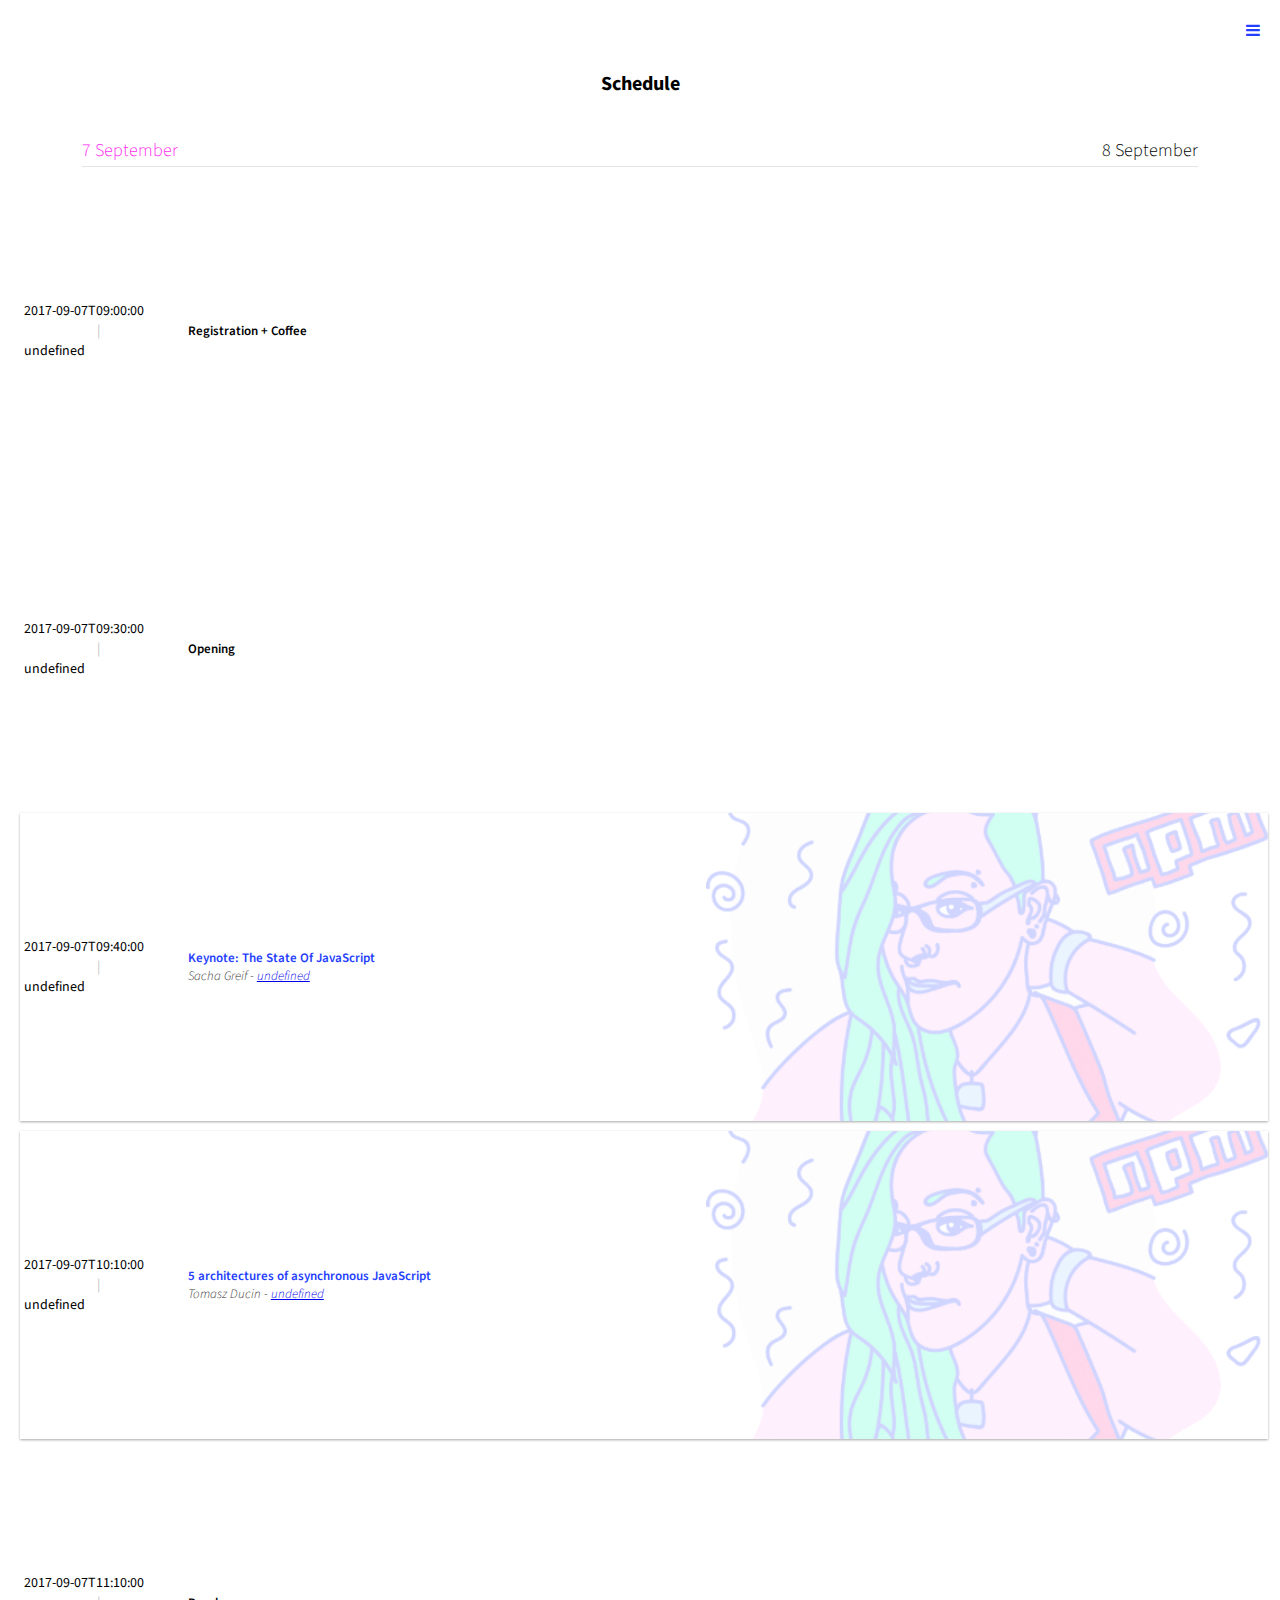
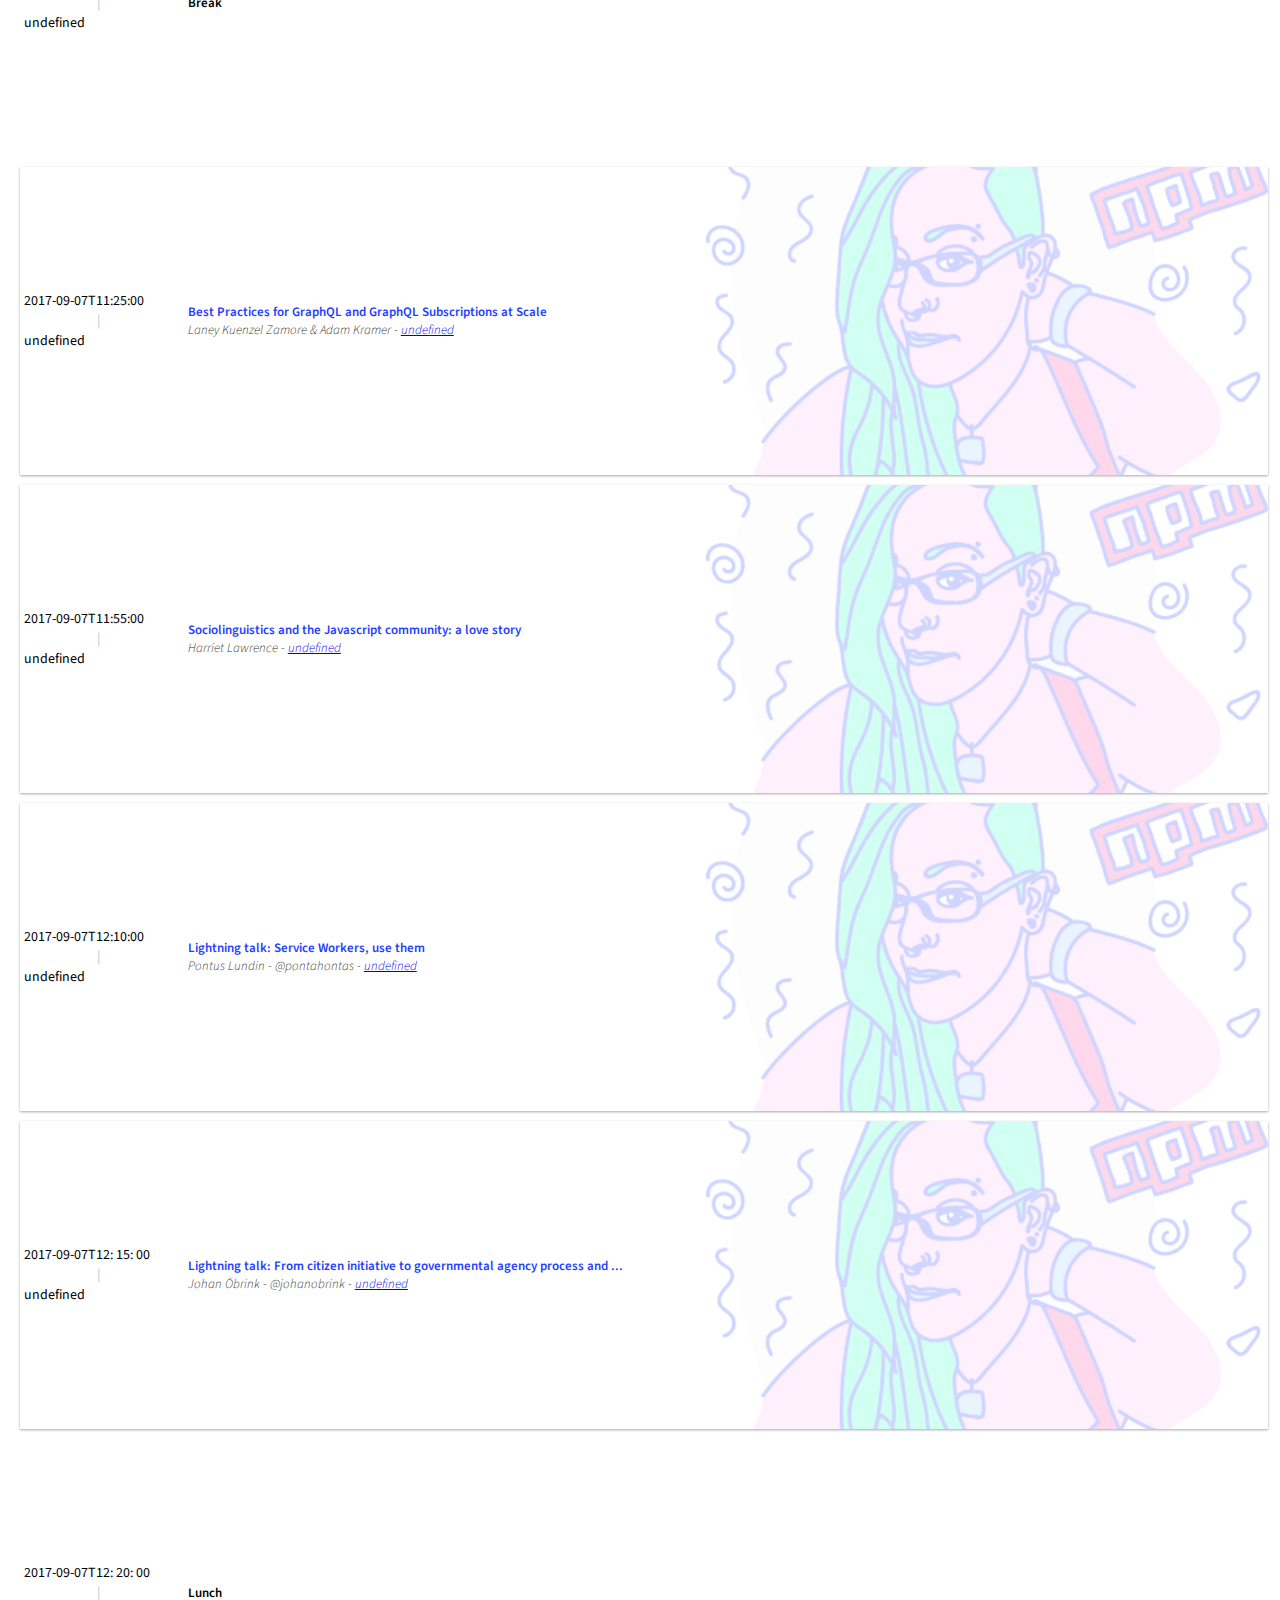
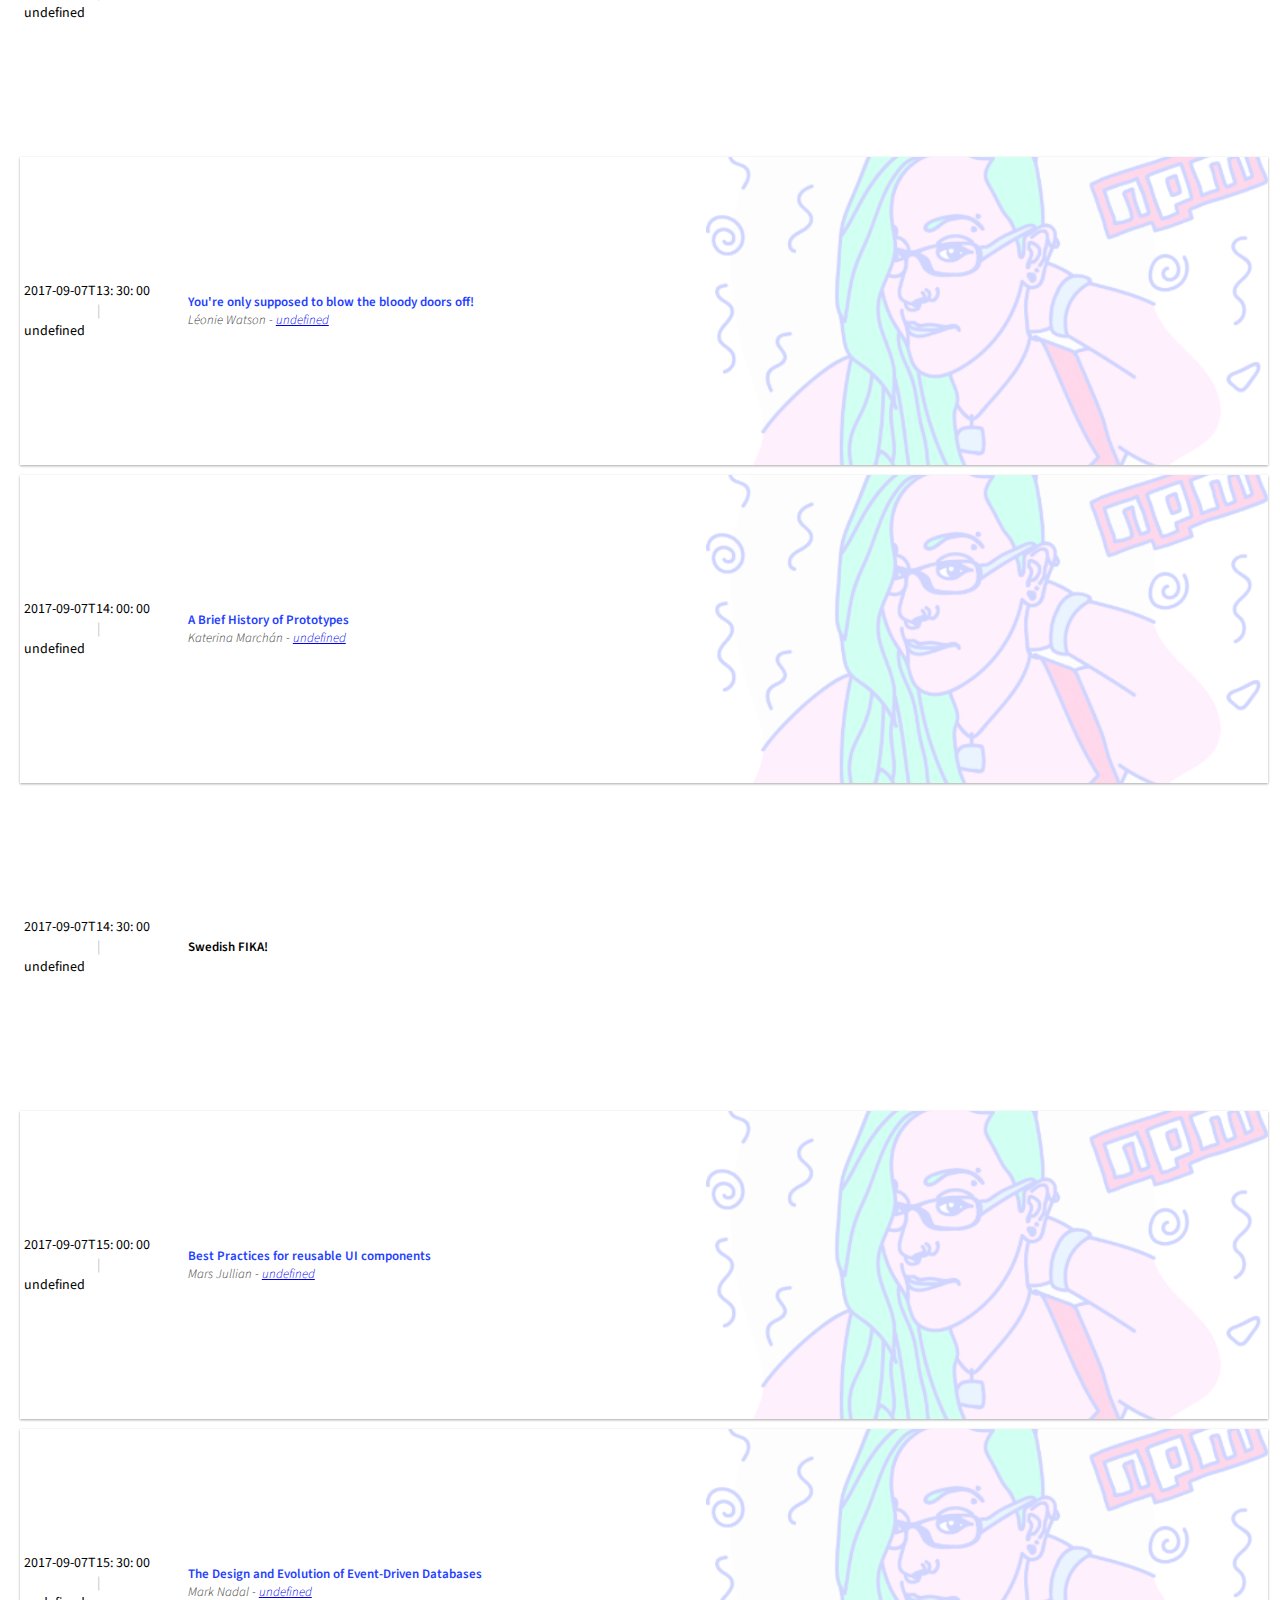
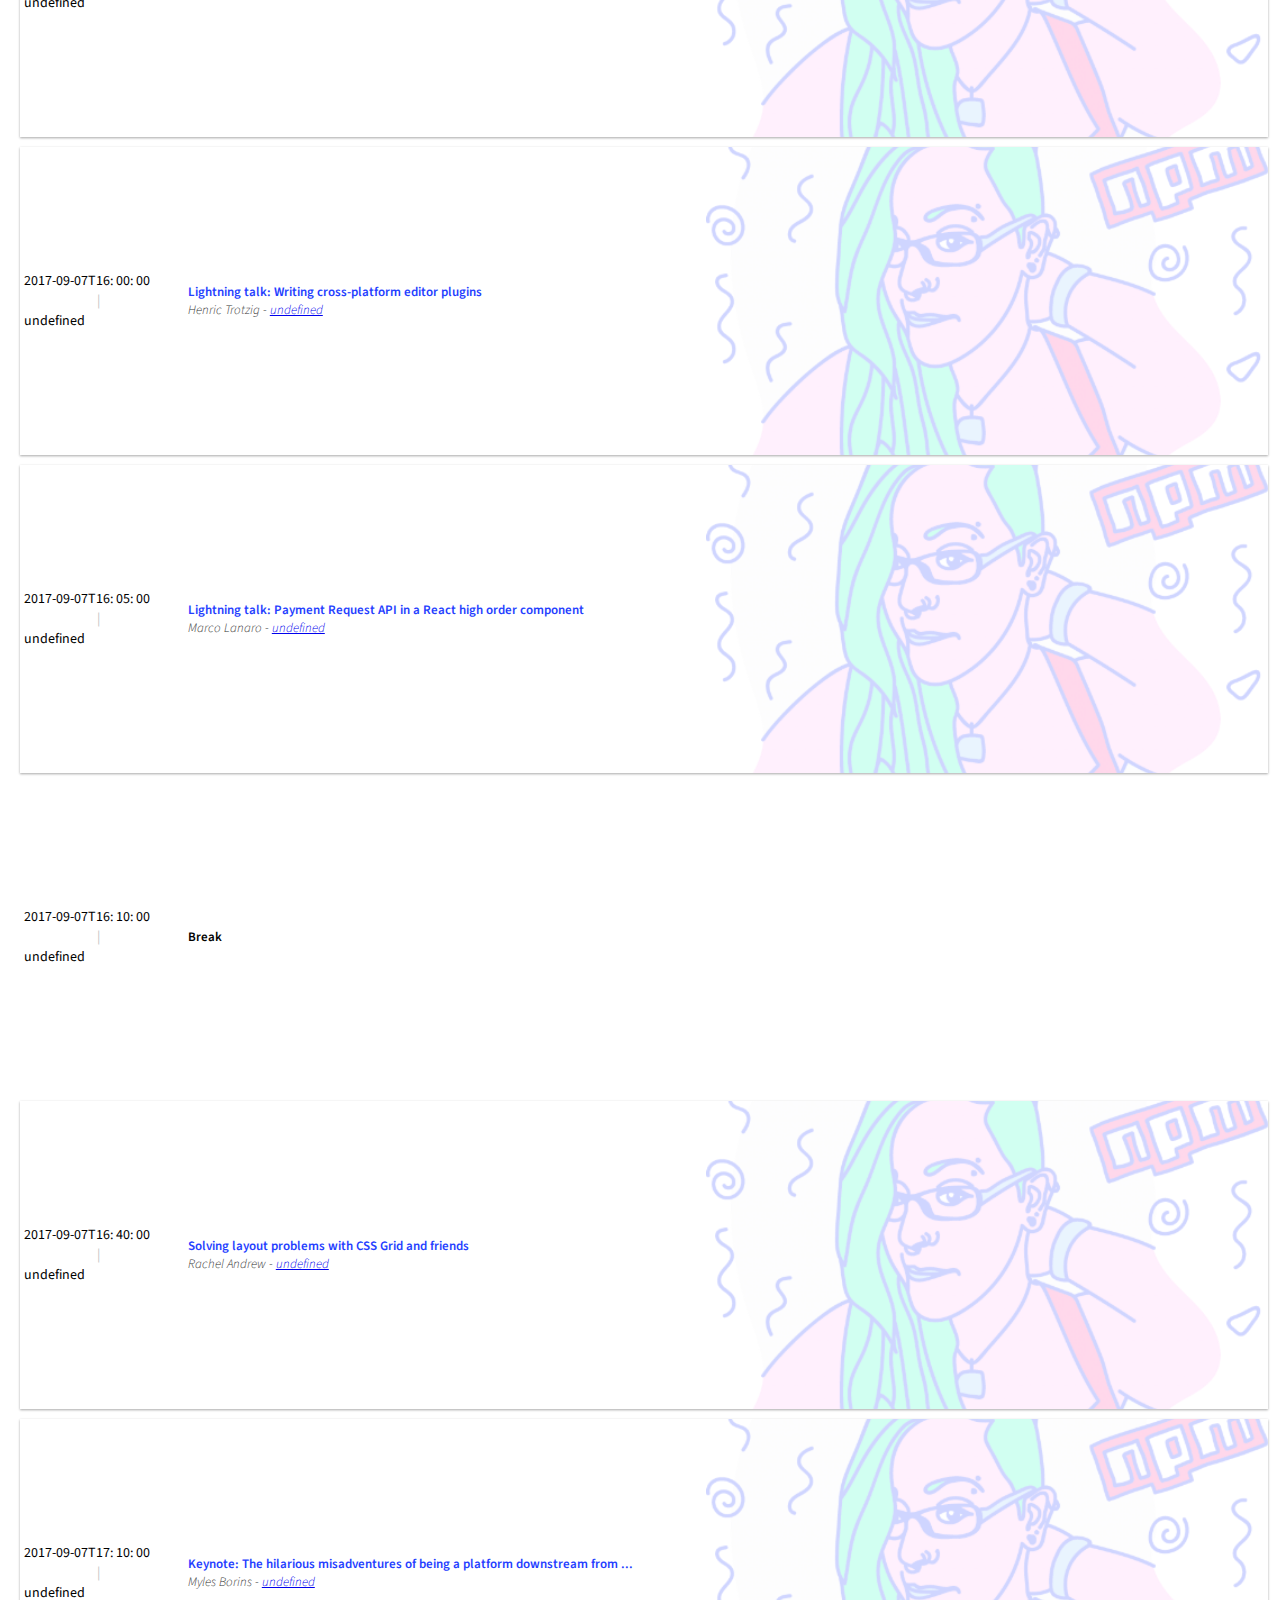
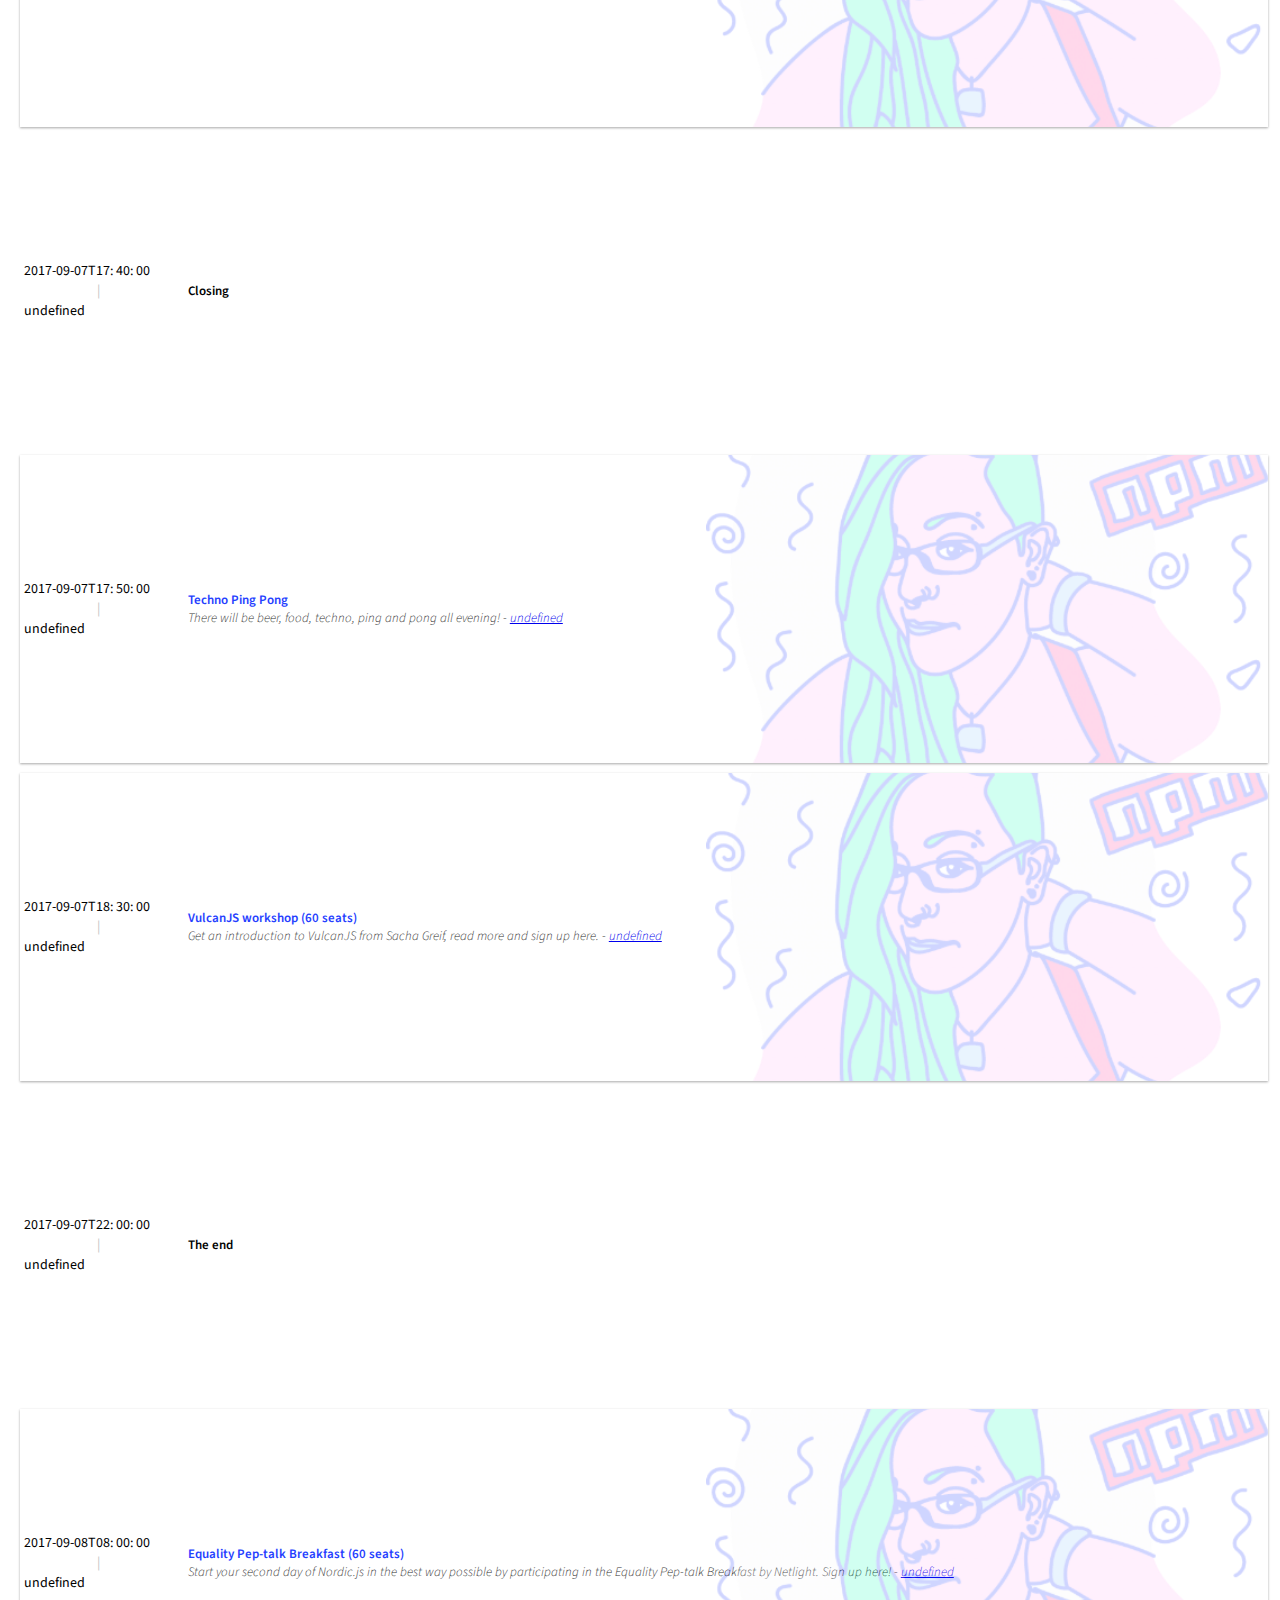
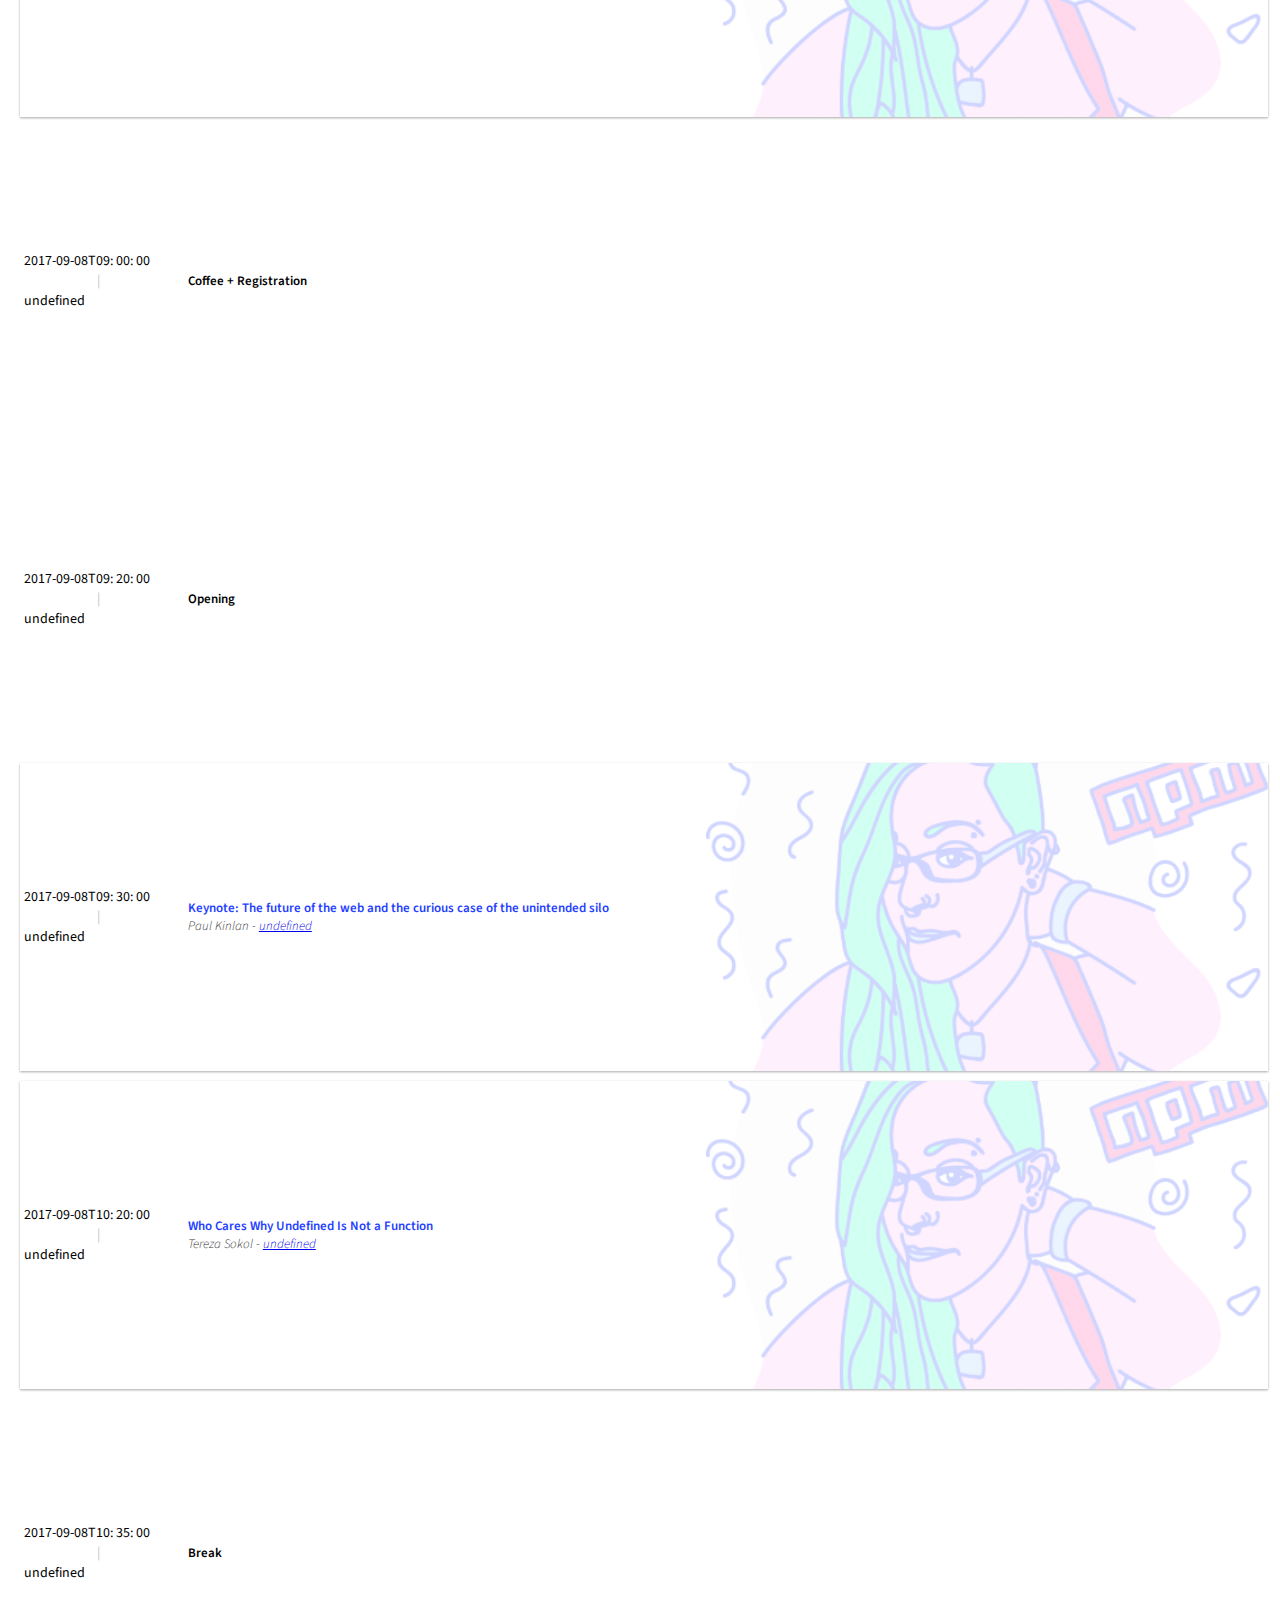
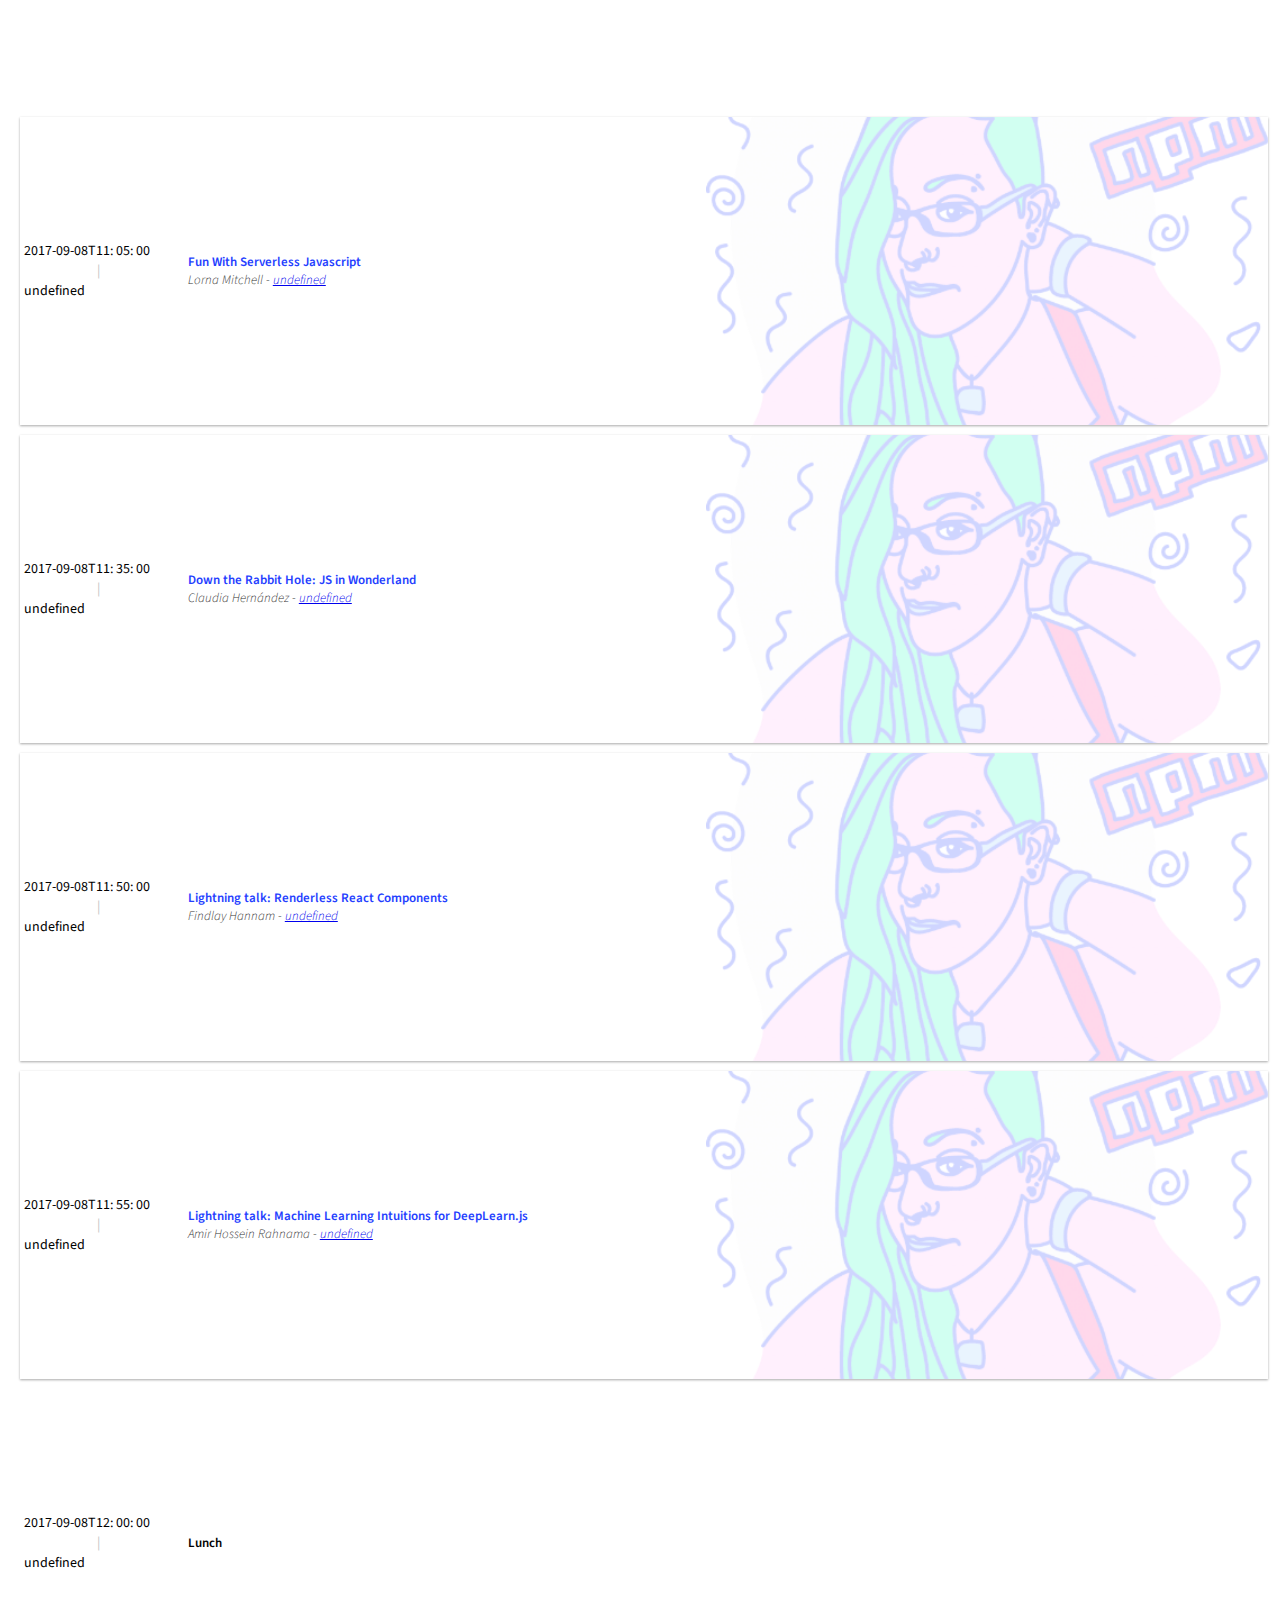
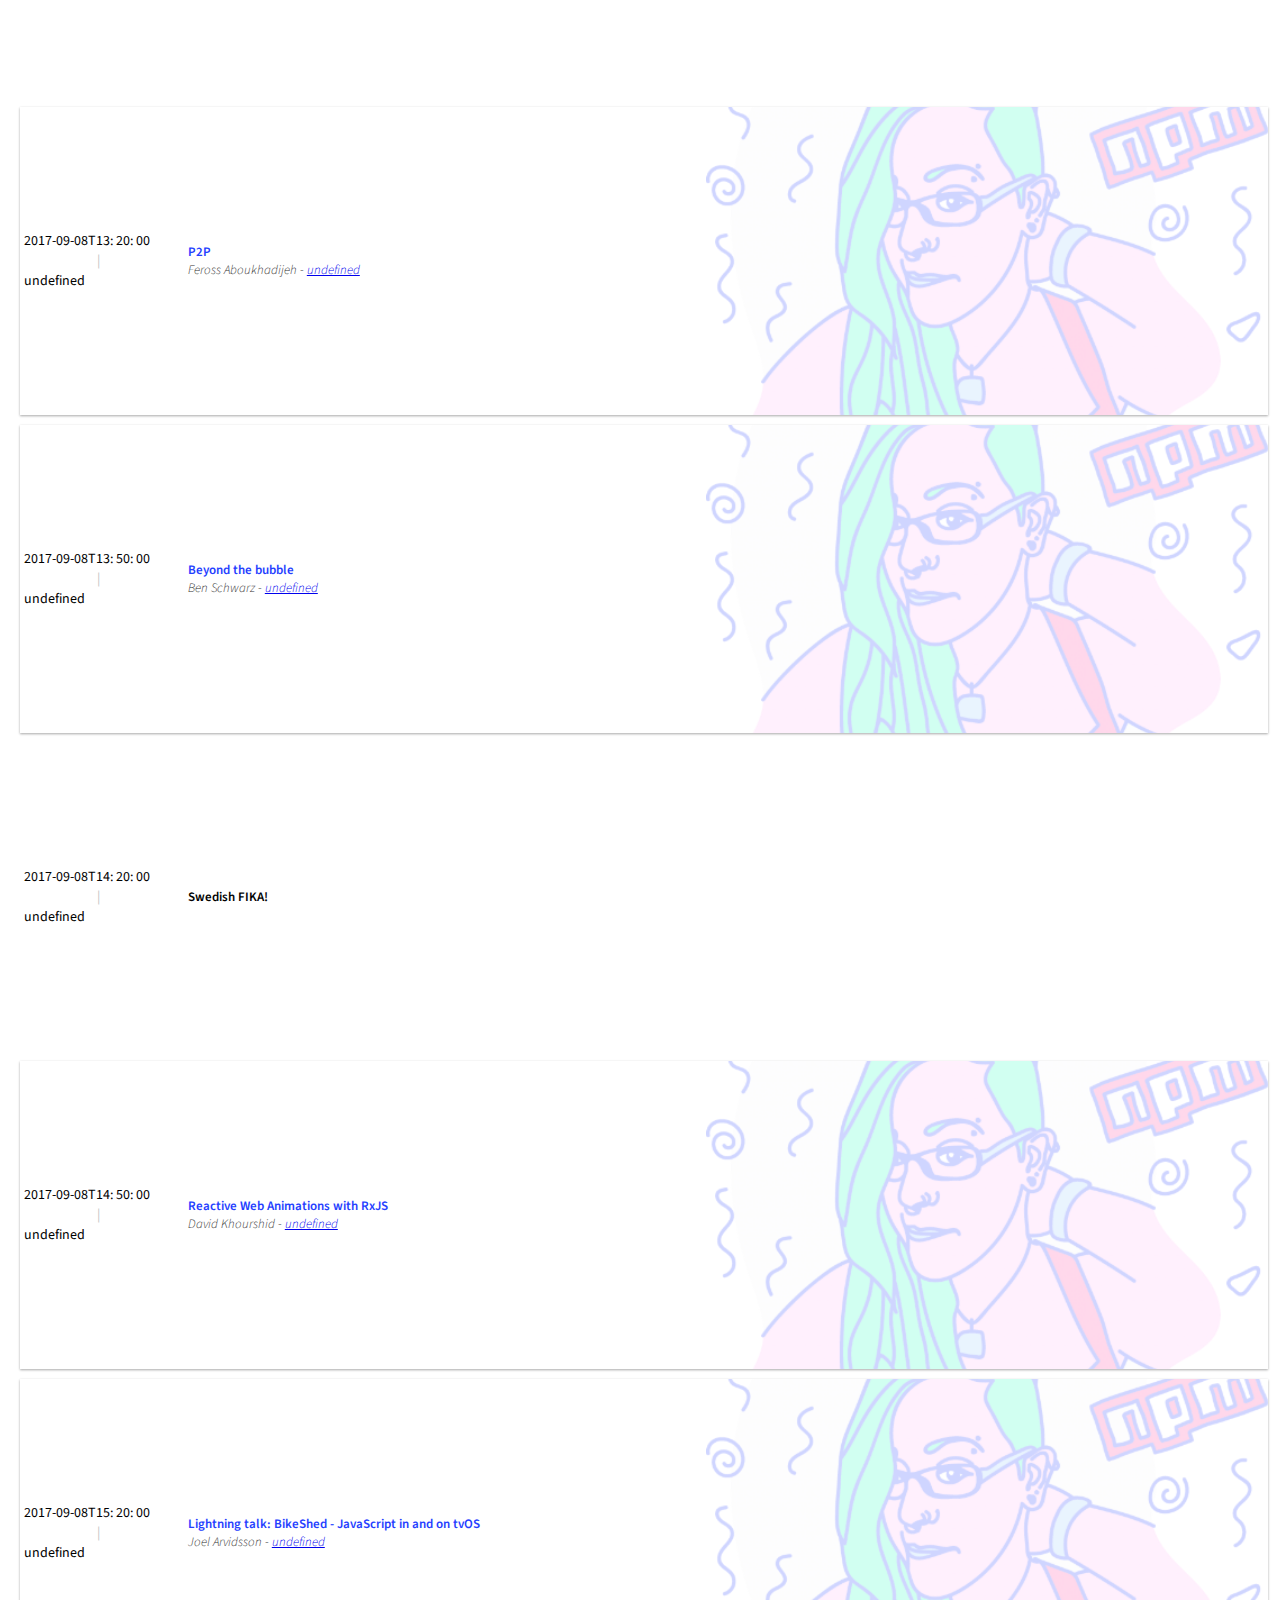
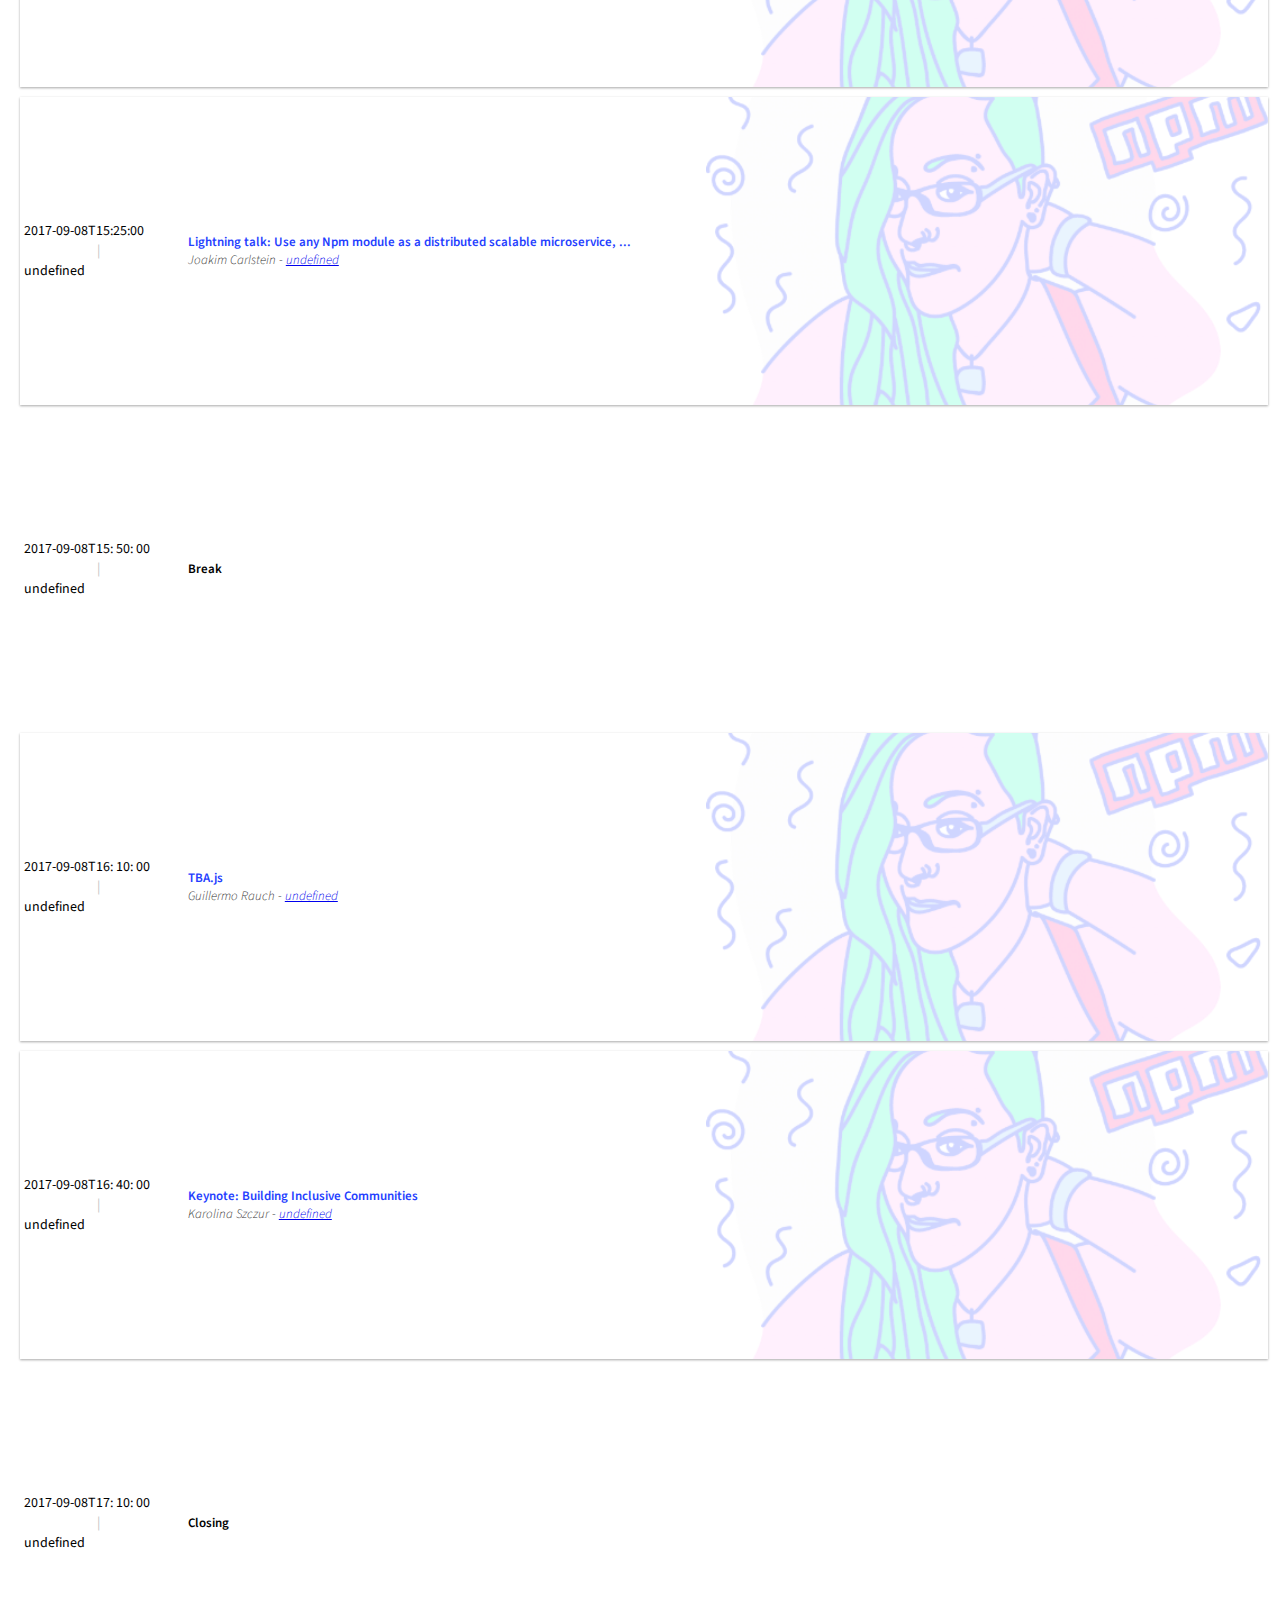
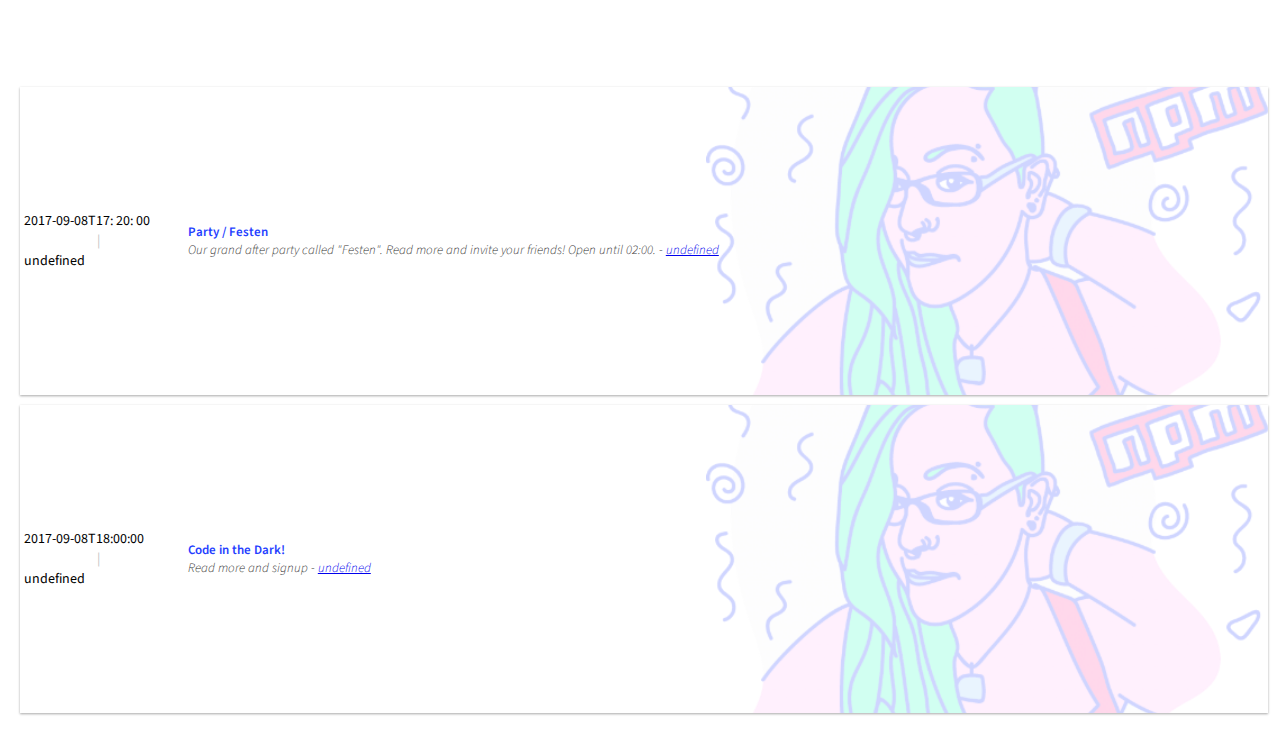
==== index.html @ bd980b98 "wip" ====
<!DOCTYPE html>
<html>
<head>
	<meta charset="UTF-8" />
	<meta name="viewport" content="width=device-width, initial-scale=1.0">
	<title>nooooooes</title>
	<link href="https://fonts.googleapis.com/css?family=Source+Sans+Pro" rel="stylesheet">
	<link rel="stylesheet" href="https://maxcdn.bootstrapcdn.com/font-awesome/4.7.0/css/font-awesome.min.css" />
	<link rel="stylesheet" href="style.css" />
	<!-- <script src="schedule.json"></script> -->
</head>
<body>
	<div class="trigram"><i class="fa fa-bars" aria-hidden="true"></i></div>
	<h1>Schedule</h1>
	<div class="days">
		<h2 class="days__day days__day--left days__day--pink">7 September</h2>
		<h2 class="days__day days__day--right">8 September</h2>
	</div>
	<div class="event-container">
	</div>

	<script src="script.js"></script>
</body>
</html>
---- style.css ----
body {
	margin: 0;
	padding: 20px;
	font-size: 16px;
	font-family: Source Sans Pro;
}

h1 {
	font-size: 20px;
	width: 200px;
	margin: auto;
	margin-top: 50px;
	margin-bottom: 40px;
	text-align: center;
}

.trigram {
	float: right;
	color: #243EFF;
}

.days {
	height: 28px;
	margin: 0 5% 10px 5%;
	border-bottom: 1px solid #E3E3E3;
}

.days__day {
	display: inline-block;
	font-size: 18px;
	font-weight: 300;
	margin: 0;
}

.days__day--left {
	float: left;
}

.days__day--right {
	float: right;
}

.days__day--pink {
	color: #FF2DF1;
}

.event {
	width: 100%;
	margin-bottom: 10px;
	padding: 4px;
	position: relative;
	font-size: 13px;
	box-shadow: 0 1px 3px rgba(0,0,0,0.12), 0 1px 2px rgba(0,0,0,0.24);
}

.event:before {
	background-image: url(assets/images/portrait.png);
	background-size: 45%;
	background-repeat: no-repeat;
	background-position: right;
	content: '';
	display: block;
	position: absolute;
	left: 0;
	top: 0;
	width: 100%;
	height: 100%;
	z-index: 1;
	opacity: 0.2;
}

.event-misc {
	width: 100%;
	margin-bottom: 10px;
	padding: 4px;
	position: relative;
	font-size: 13px;
}

.event--s {height: 56px;}
.event--m {height: 84px;}
.event--l {height: 112px;}
.event--xl {height: 300px;}

.event__time {
	width: 12%;
	float: left;
	font-size: 14px;
	position: relative;
	top: 50%;
	transform: translateY(-50%);
}

.event__start {
	height: 10%;
}

.event__end {
	height: 10%;
}

.event__line {
	height: 80%;
	color: #C3C2C2;
	text-align: center;
}

.event__text {
	width: 88%;
	float: left;
	box-sizing: border-box;
	padding-left: 15px;
	position: relative;
	top: 50%;
	transform: translateY(-50%);
}

.event__header {
	font-size: 13px;
	font-weight: 600;
	margin: 0;
}

.event__header--blue {
	color: #243EFF;
}

.event__speaker {
	font-style: italic;
	font-weight: 300;
	margin: 0;
	color: #333;
}
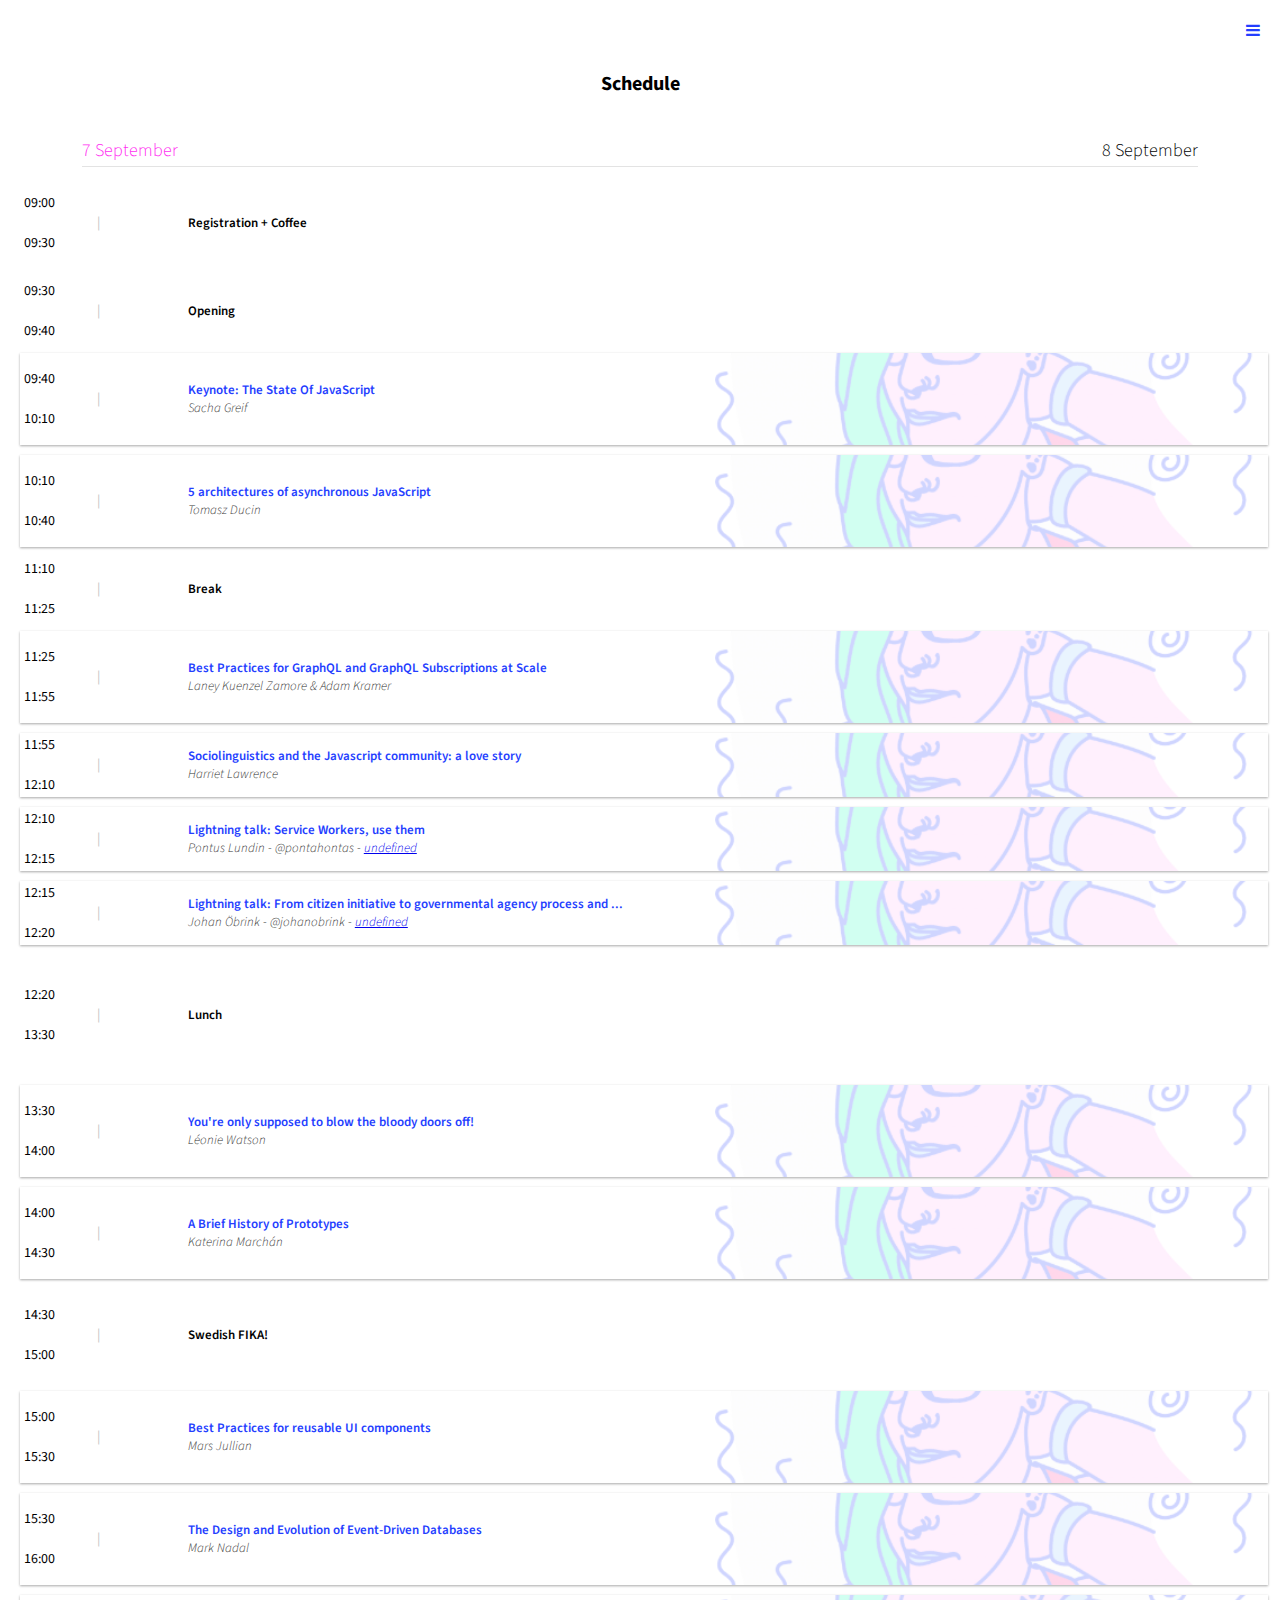
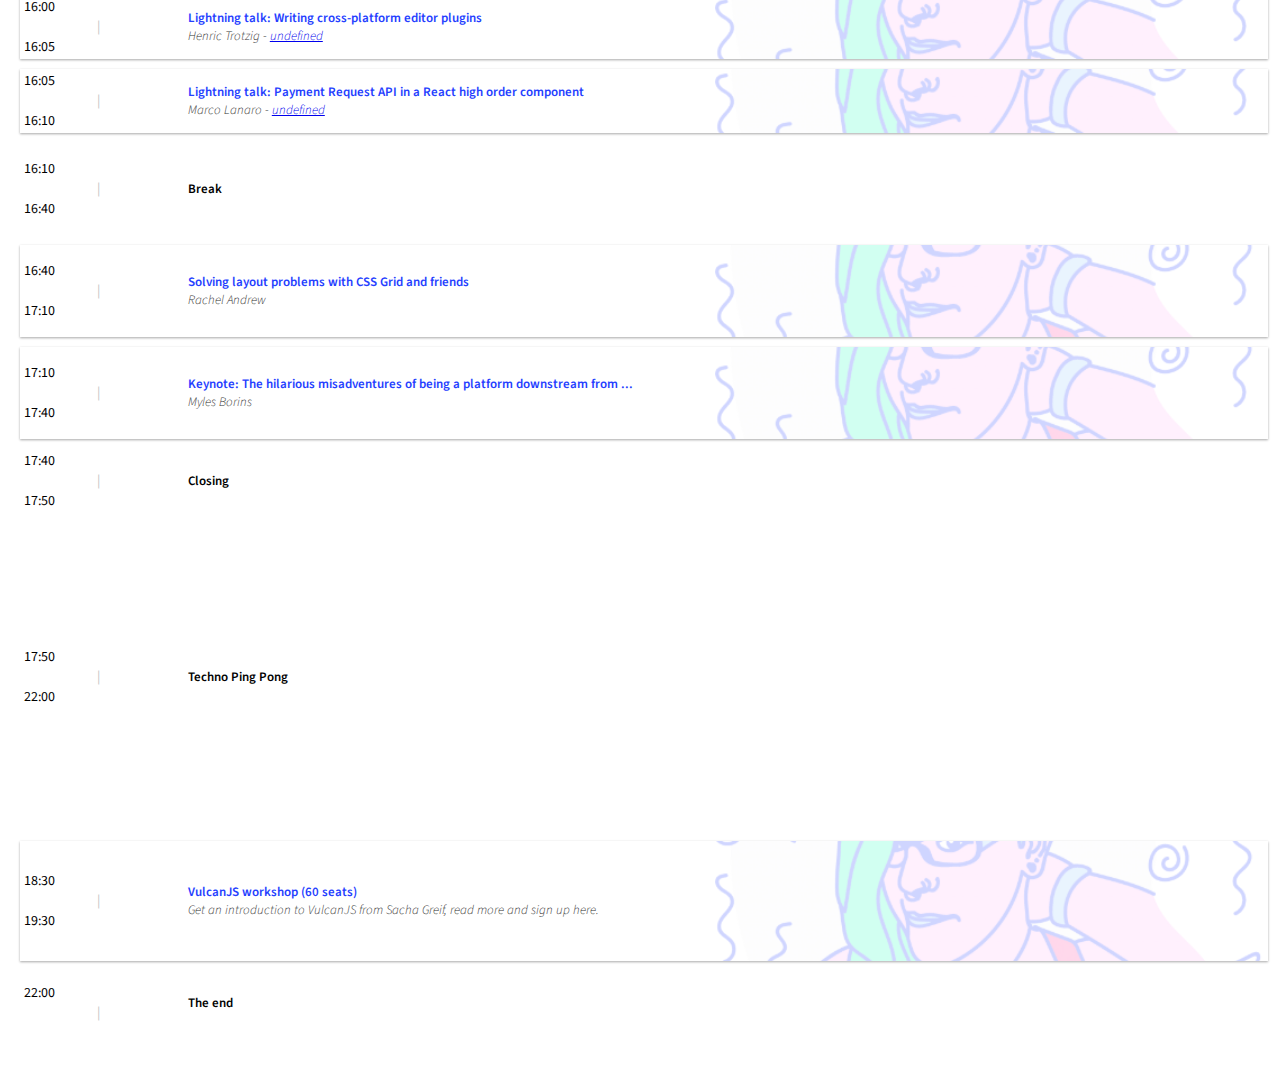
==== commit 1bf0fcae: "json filter days" ====
--- a/index.html
+++ b/index.html
@@ -7,7 +7,6 @@
 	<link href="https://fonts.googleapis.com/css?family=Source+Sans+Pro" rel="stylesheet">
 	<link rel="stylesheet" href="https://maxcdn.bootstrapcdn.com/font-awesome/4.7.0/css/font-awesome.min.css" />
 	<link rel="stylesheet" href="style.css" />
-	<!-- <script src="schedule.json"></script> -->
 </head>
 <body>
 	<div class="trigram"><i class="fa fa-bars" aria-hidden="true"></i></div>
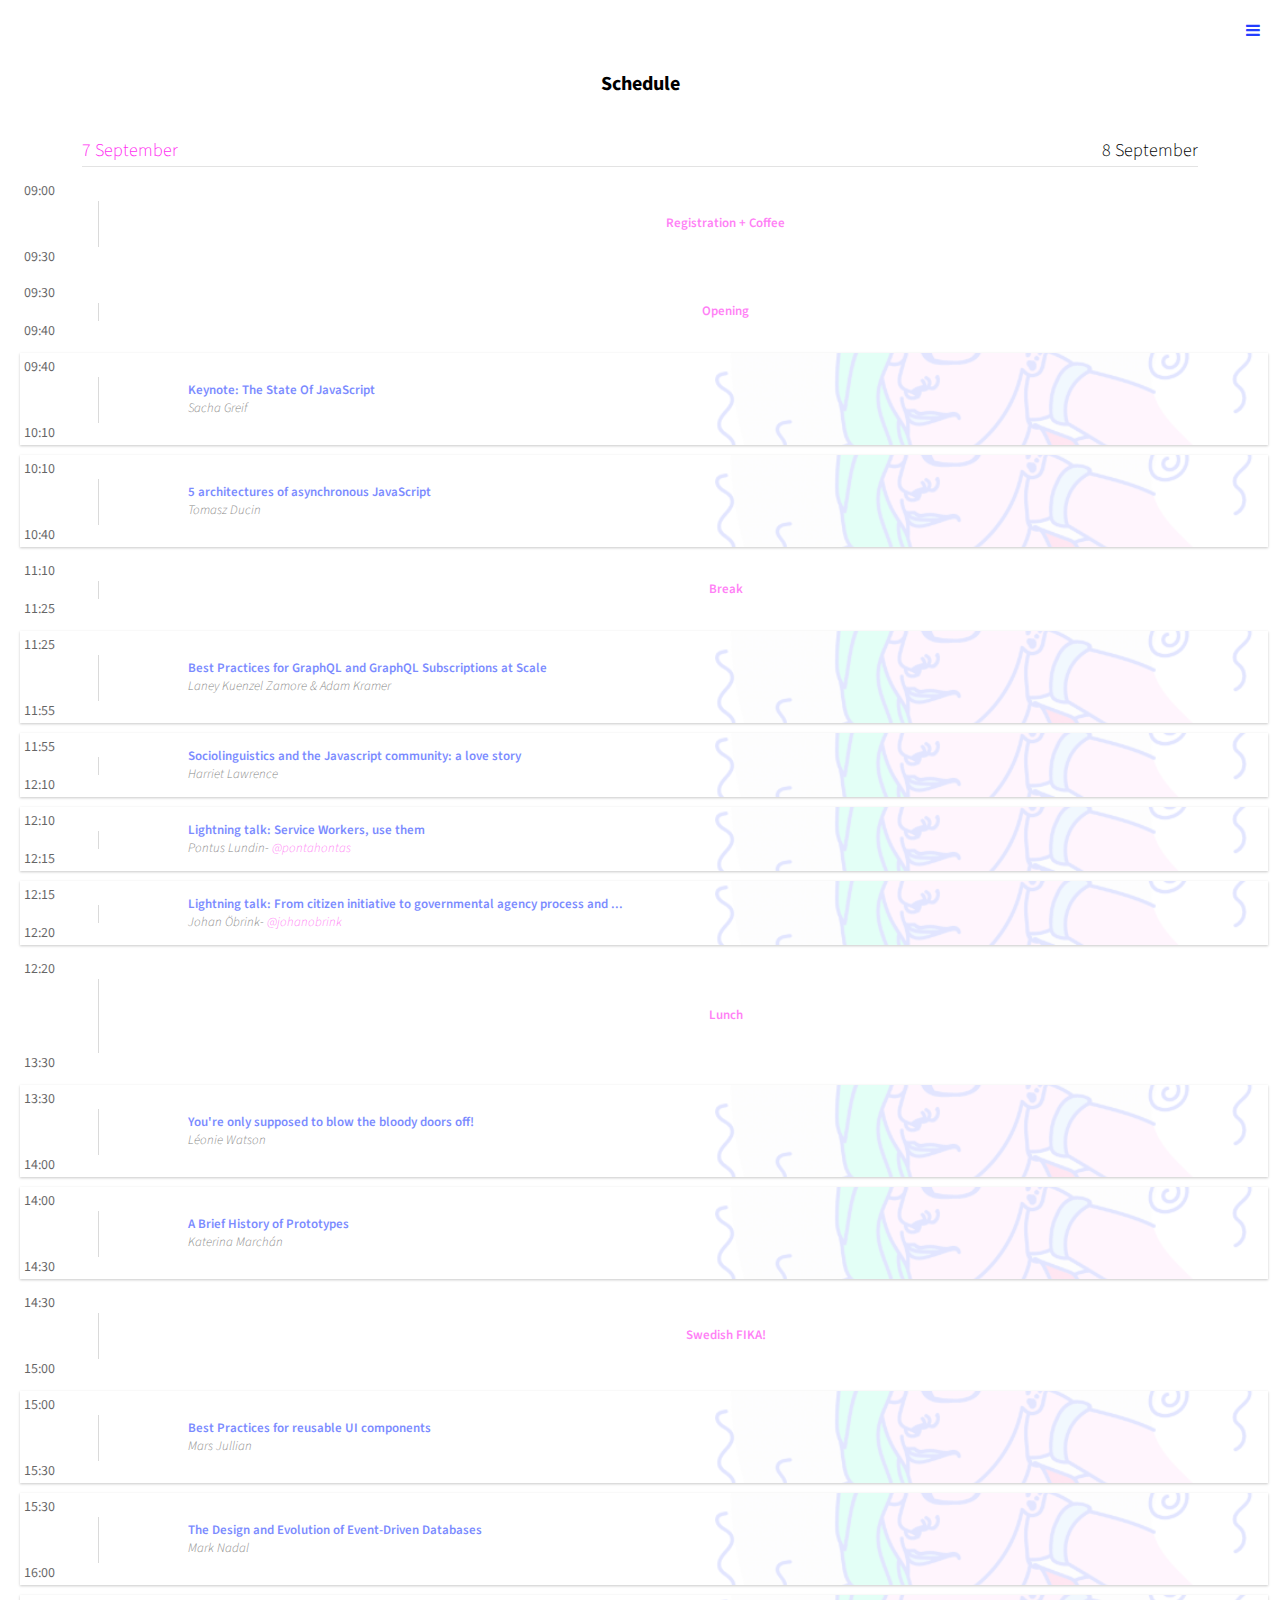
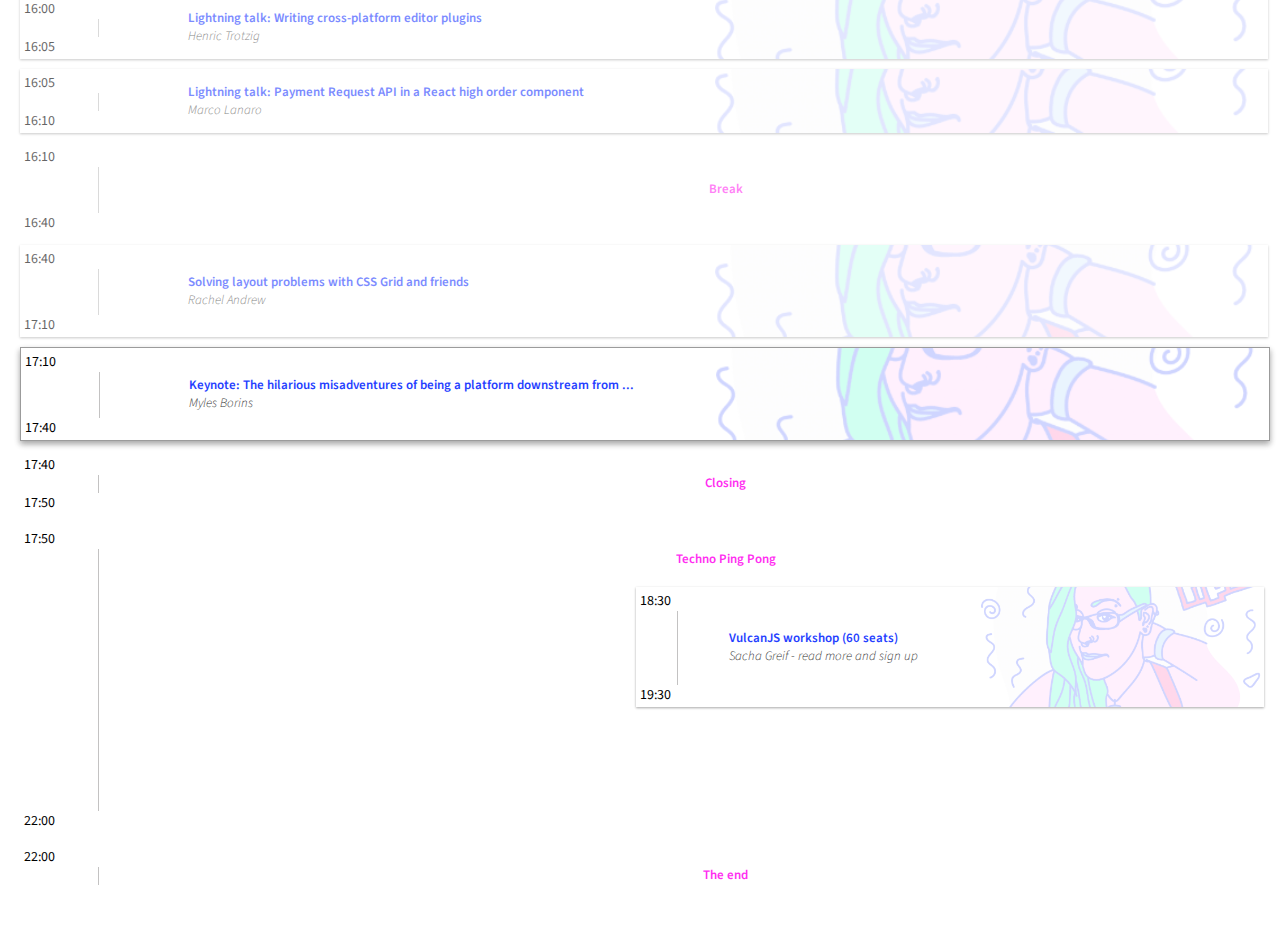
==== commit d332ec53: "final touches" ====
--- a/index.html
+++ b/index.html
@@ -12,8 +12,8 @@
 	<div class="trigram"><i class="fa fa-bars" aria-hidden="true"></i></div>
 	<h1>Schedule</h1>
 	<div class="days">
-		<h2 class="days__day days__day--left days__day--pink">7 September</h2>
-		<h2 class="days__day days__day--right">8 September</h2>
+		<h2 id="day1" class="days__day days__day--left">7 September</h2>
+		<h2 id="day2" class="days__day days__day--right">8 September</h2>
 	</div>
 	<div class="event-container">
 	</div>
--- a/style.css
+++ b/style.css
@@ -12,6 +12,11 @@
 	margin-top: 50px;
 	margin-bottom: 40px;
 	text-align: center;
+}
+
+a {
+	color: #FF2DF1;
+	text-decoration: none;
 }
 
 .trigram {
@@ -30,6 +35,11 @@
 	font-size: 18px;
 	font-weight: 300;
 	margin: 0;
+	cursor: pointer;
+}
+
+.days__day:hover {
+	color: #666;
 }
 
 .days__day--left {
@@ -65,7 +75,6 @@
 	top: 0;
 	width: 100%;
 	height: 100%;
-	z-index: 1;
 	opacity: 0.2;
 }
 
@@ -77,13 +86,32 @@
 	font-size: 13px;
 }
 
+.event--past {
+	opacity: 0.6;
+}
+
+.event--current {
+	box-shadow: 0 3px 6px rgba(0,0,0,0.16), 0 3px 6px rgba(0,0,0,0.23);
+	border: 1px solid #9B9B9B;
+}
+
+.event--overlap {
+	display: inline-block;
+	float: right;
+	width: 50%;
+	margin: 40px 0;
+}
+
 .event--s {height: 56px;}
 .event--m {height: 84px;}
 .event--l {height: 112px;}
 .event--xl {height: 300px;}
 
 .event__time {
+	display: flex;
+	flex-direction: column;
 	width: 12%;
+	height: 100%;
 	float: left;
 	font-size: 14px;
 	position: relative;
@@ -92,17 +120,19 @@
 }
 
 .event__start {
-	height: 10%;
+	height: 10px;
 }
 
 .event__end {
-	height: 10%;
+	height: 18px;
 }
 
 .event__line {
-	height: 80%;
-	color: #C3C2C2;
-	text-align: center;
+	flex: 1;
+	align-self: center;
+	width: 1px;
+	background-color: #C3C2C2;
+	margin-top: 10px;
 }
 
 .event__text {
@@ -115,6 +145,11 @@
 	transform: translateY(-50%);
 }
 
+.event__text--pink {
+	color: #FF2DF1;
+	text-align: center;
+}
+
 .event__header {
 	font-size: 13px;
 	font-weight: 600;
@@ -125,6 +160,10 @@
 	color: #243EFF;
 }
 
+.event__text--top {
+	top: 10%;
+}
+
 .event__speaker {
 	font-style: italic;
 	font-weight: 300;
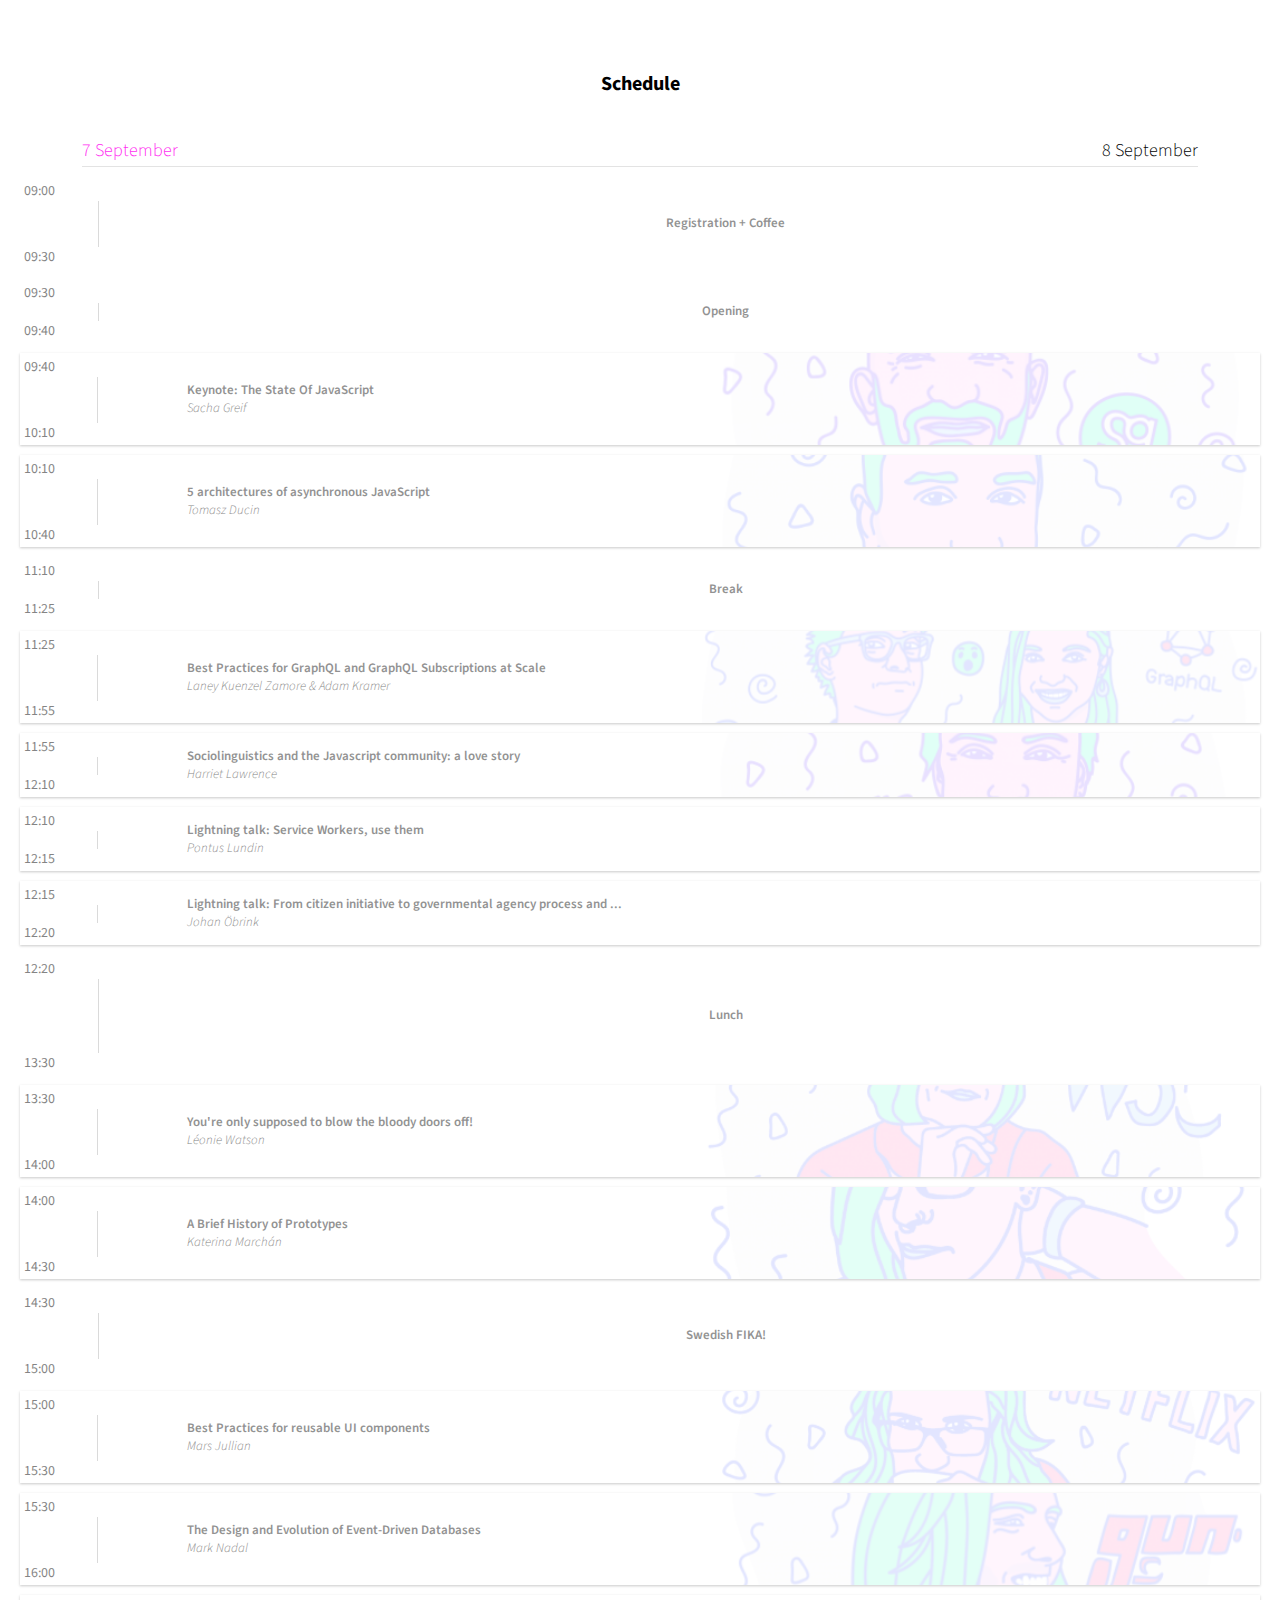
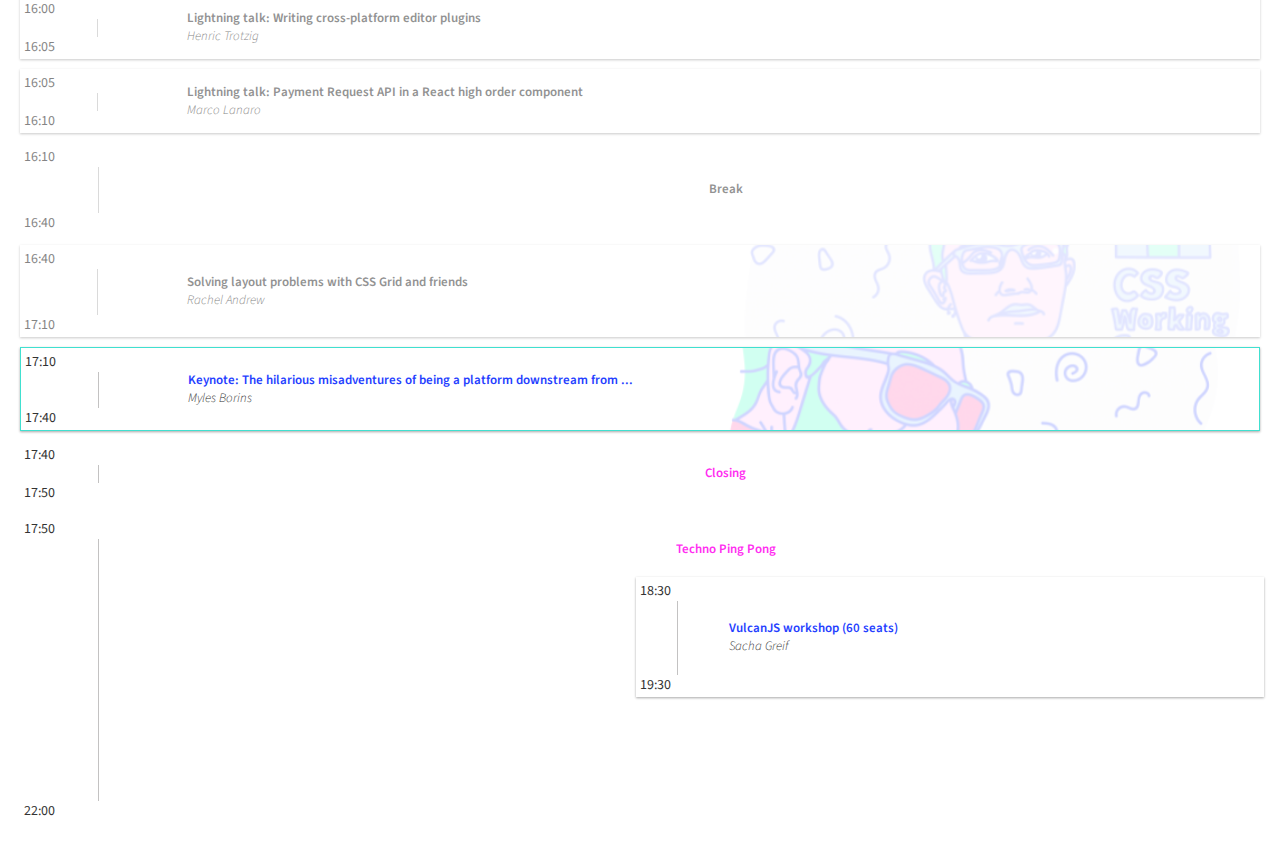
==== commit dd94e7a1: "Fredag!" ====
--- a/index.html
+++ b/index.html
@@ -9,7 +9,6 @@
 	<link rel="stylesheet" href="style.css" />
 </head>
 <body>
-	<div class="trigram"><i class="fa fa-bars" aria-hidden="true"></i></div>
 	<h1>Schedule</h1>
 	<div class="days">
 		<h2 id="day1" class="days__day days__day--left">7 September</h2>
--- a/style.css
+++ b/style.css
@@ -14,11 +14,6 @@
 	text-align: center;
 }
 
-a {
-	color: #FF2DF1;
-	text-decoration: none;
-}
-
 .trigram {
 	float: right;
 	color: #243EFF;
@@ -39,7 +34,7 @@
 }
 
 .days__day:hover {
-	color: #666;
+	color: #FF2DF1;
 }
 
 .days__day--left {
@@ -55,7 +50,6 @@
 }
 
 .event {
-	width: 100%;
 	margin-bottom: 10px;
 	padding: 4px;
 	position: relative;
@@ -63,21 +57,6 @@
 	box-shadow: 0 1px 3px rgba(0,0,0,0.12), 0 1px 2px rgba(0,0,0,0.24);
 }
 
-.event:before {
-	background-image: url(assets/images/portrait.png);
-	background-size: 45%;
-	background-repeat: no-repeat;
-	background-position: right;
-	content: '';
-	display: block;
-	position: absolute;
-	left: 0;
-	top: 0;
-	width: 100%;
-	height: 100%;
-	opacity: 0.2;
-}
-
 .event-misc {
 	width: 100%;
 	margin-bottom: 10px;
@@ -91,8 +70,10 @@
 }
 
 .event--current {
-	box-shadow: 0 3px 6px rgba(0,0,0,0.16), 0 3px 6px rgba(0,0,0,0.23);
-	border: 1px solid #9B9B9B;
+	/*box-shadow: 0 3px 6px rgba(0,0,0,0.16), 0 3px 6px rgba(0,0,0,0.23);*/
+	/*border: 1px solid #9B9B9B;*/
+	border: 1px solid turquoise;
+	box-sizing: border-box;
 }
 
 .event--overlap {
@@ -117,6 +98,7 @@
 	position: relative;
 	top: 50%;
 	transform: translateY(-50%);
+	color: #333;
 }
 
 .event__start {
@@ -150,6 +132,20 @@
 	text-align: center;
 }
 
+.event__link {
+	color: #FF2DF1;
+	text-decoration: none;
+}
+
+.event__link--grey {
+	color: #4A4A4A;
+}
+
+.event__link--grey:hover {
+	color: #000;
+	text-decoration: underline;
+}
+
 .event__header {
 	font-size: 13px;
 	font-weight: 600;
@@ -158,6 +154,10 @@
 
 .event__header--blue {
 	color: #243EFF;
+}
+
+.event__header--grey {
+	color: #4A4A4A;
 }
 
 .event__text--top {
@@ -169,4 +169,289 @@
 	font-weight: 300;
 	margin: 0;
 	color: #333;
+}
+
+.event--greif:before {
+	background-image: url(assets/images/greif.png);
+	background-size: 45%;
+	background-repeat: no-repeat;
+	background-position: right;
+	content: '';
+	display: block;
+	position: absolute;
+	left: 0;
+	top: 0;
+	width: 100%;
+	height: 100%;
+	opacity: 0.2;
+}
+
+.event--ducin:before {
+	background-image: url(assets/images/ducin.png);
+	background-size: 45%;
+	background-repeat: no-repeat;
+	background-position: right;
+	content: '';
+	display: block;
+	position: absolute;
+	left: 0;
+	top: 0;
+	width: 100%;
+	height: 100%;
+	opacity: 0.2;
+}
+
+.event--kramer:before {
+	background-image: url(assets/images/kramer.png);
+	background-size: 45%;
+	background-repeat: no-repeat;
+	background-position: right;
+	content: '';
+	display: block;
+	position: absolute;
+	left: 0;
+	top: 0;
+	width: 100%;
+	height: 100%;
+	opacity: 0.2;
+}
+
+.event--lawrence:before {
+	background-image: url(assets/images/lawrence.png);
+	background-size: 45%;
+	background-repeat: no-repeat;
+	background-position: right;
+	content: '';
+	display: block;
+	position: absolute;
+	left: 0;
+	top: 0;
+	width: 100%;
+	height: 100%;
+	opacity: 0.2;
+}
+
+.event--watson:before {
+	background-image: url(assets/images/watson.png);
+	background-size: 45%;
+	background-repeat: no-repeat;
+	background-position: right;
+	content: '';
+	display: block;
+	position: absolute;
+	left: 0;
+	top: 0;
+	width: 100%;
+	height: 100%;
+	opacity: 0.2;
+}
+
+.event--marchan:before {
+	background-image: url(assets/images/marchan.png);
+	background-size: 45%;
+	background-repeat: no-repeat;
+	background-position: right;
+	content: '';
+	display: block;
+	position: absolute;
+	left: 0;
+	top: 0;
+	width: 100%;
+	height: 100%;
+	opacity: 0.2;
+}
+
+.event--jullian:before {
+	background-image: url(assets/images/jullian.png);
+	background-size: 45%;
+	background-repeat: no-repeat;
+	background-position: right;
+	content: '';
+	display: block;
+	position: absolute;
+	left: 0;
+	top: 0;
+	width: 100%;
+	height: 100%;
+	opacity: 0.2;
+}
+
+.event--nadal:before {
+	background-image: url(assets/images/nadal.png);
+	background-size: 45%;
+	background-repeat: no-repeat;
+	background-position: right;
+	content: '';
+	display: block;
+	position: absolute;
+	left: 0;
+	top: 0;
+	width: 100%;
+	height: 100%;
+	opacity: 0.2;
+}
+
+.event--andrew:before {
+	background-image: url(assets/images/andrew.png);
+	background-size: 45%;
+	background-repeat: no-repeat;
+	background-position: right;
+	content: '';
+	display: block;
+	position: absolute;
+	left: 0;
+	top: 0;
+	width: 100%;
+	height: 100%;
+	opacity: 0.2;
+}
+
+.event--borins:before {
+	background-image: url(assets/images/borins.png);
+	background-size: 45%;
+	background-repeat: no-repeat;
+	background-position: right;
+	content: '';
+	display: block;
+	position: absolute;
+	left: 0;
+	top: 0;
+	width: 100%;
+	height: 100%;
+	opacity: 0.2;
+}
+
+.event--kinlan:before {
+	background-image: url(assets/images/kinlan.png);
+	background-size: 45%;
+	background-repeat: no-repeat;
+	background-position: right;
+	content: '';
+	display: block;
+	position: absolute;
+	left: 0;
+	top: 0;
+	width: 100%;
+	height: 100%;
+	opacity: 0.2;
+}
+
+.event--sokol:before {
+	background-image: url(assets/images/sokol.png);
+	background-size: 45%;
+	background-repeat: no-repeat;
+	background-position: right;
+	content: '';
+	display: block;
+	position: absolute;
+	left: 0;
+	top: 0;
+	width: 100%;
+	height: 100%;
+	opacity: 0.2;
+}
+
+.event--mitchell:before {
+	background-image: url(assets/images/mitchell.png);
+	background-size: 45%;
+	background-repeat: no-repeat;
+	background-position: right;
+	content: '';
+	display: block;
+	position: absolute;
+	left: 0;
+	top: 0;
+	width: 100%;
+	height: 100%;
+	opacity: 0.2;
+}
+
+.event--hernandez:before {
+	background-image: url(assets/images/hernandez.png);
+	background-size: 45%;
+	background-repeat: no-repeat;
+	background-position: right;
+	content: '';
+	display: block;
+	position: absolute;
+	left: 0;
+	top: 0;
+	width: 100%;
+	height: 100%;
+	opacity: 0.2;
+}
+
+.event--feross:before {
+	background-image: url(assets/images/feross.png);
+	background-size: 45%;
+	background-repeat: no-repeat;
+	background-position: right;
+	content: '';
+	display: block;
+	position: absolute;
+	left: 0;
+	top: 0;
+	width: 100%;
+	height: 100%;
+	opacity: 0.2;
+}
+
+.event--schwarz:before {
+	background-image: url(assets/images/schwarz.png);
+	background-size: 45%;
+	background-repeat: no-repeat;
+	background-position: right;
+	content: '';
+	display: block;
+	position: absolute;
+	left: 0;
+	top: 0;
+	width: 100%;
+	height: 100%;
+	opacity: 0.2;
+}
+
+.event--khourshid:before {
+	background-image: url(assets/images/khourshid.png);
+	background-size: 45%;
+	background-repeat: no-repeat;
+	background-position: right;
+	content: '';
+	display: block;
+	position: absolute;
+	left: 0;
+	top: 0;
+	width: 100%;
+	height: 100%;
+	opacity: 0.2;
+}
+
+.event--rauch:before {
+	background-image: url(assets/images/rauch.png);
+	background-size: 45%;
+	background-repeat: no-repeat;
+	background-position: right;
+	content: '';
+	display: block;
+	position: absolute;
+	left: 0;
+	top: 0;
+	width: 100%;
+	height: 100%;
+	opacity: 0.2;
+}
+
+.event--szczur:before {
+	background-image: url(assets/images/szczur.png);
+	background-size: 45%;
+	background-repeat: no-repeat;
+	background-position: right;
+	content: '';
+	display: block;
+	position: absolute;
+	left: 0;
+	top: 0;
+	width: 100%;
+	height: 100%;
+	opacity: 0.2;
 }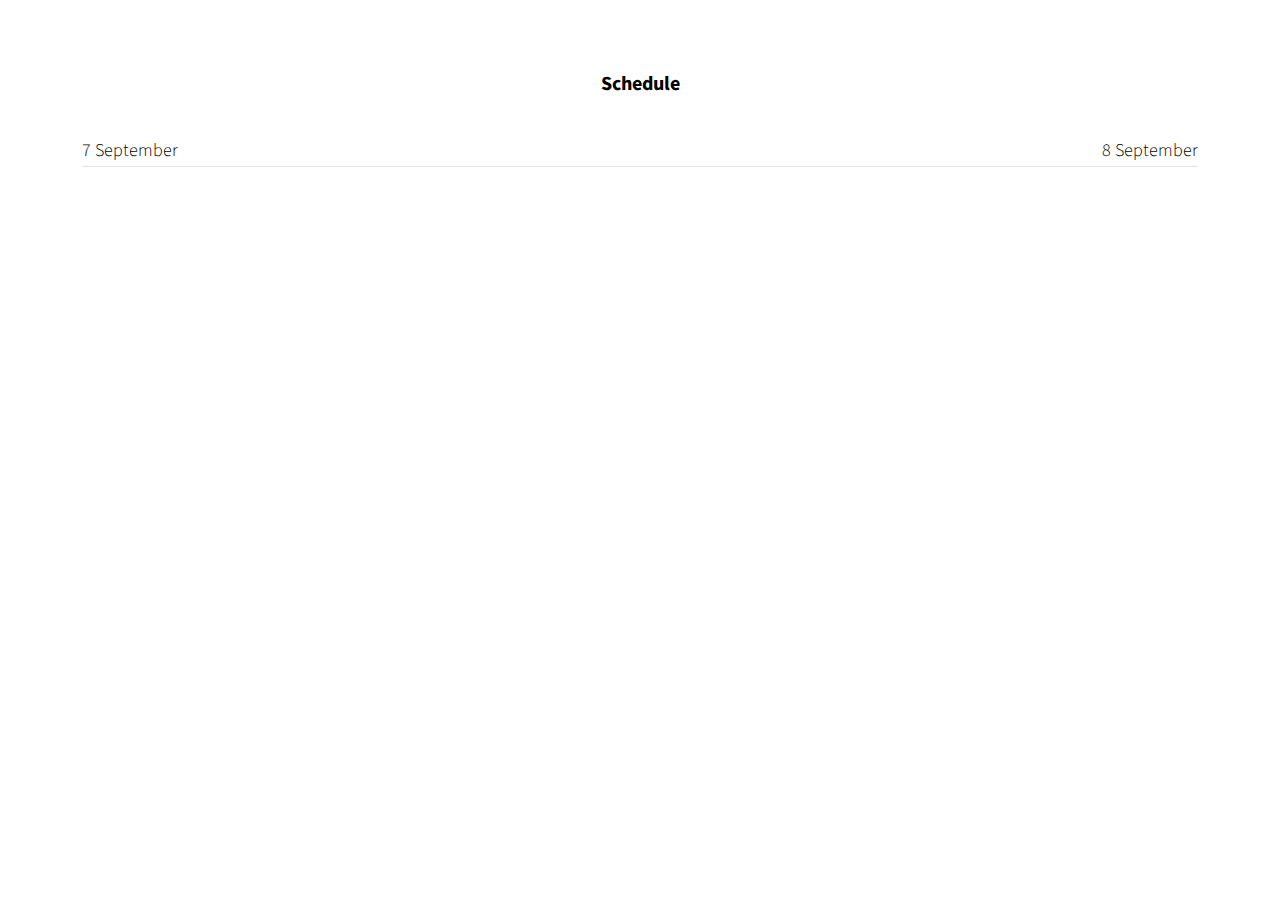
==== commit e11d2e00: "jquery ajax" ====
--- a/index.html
+++ b/index.html
@@ -7,6 +7,8 @@
 	<link href="https://fonts.googleapis.com/css?family=Source+Sans+Pro" rel="stylesheet">
 	<link rel="stylesheet" href="https://maxcdn.bootstrapcdn.com/font-awesome/4.7.0/css/font-awesome.min.css" />
 	<link rel="stylesheet" href="style.css" />
+	<script src="https://code.jquery.com/jquery-3.2.1.min.js" integrity="sha256-hwg4gsxgFZhOsEEamdOYGBf13FyQuiTwlAQgxVSNgt4="
+	 crossorigin="anonymous"></script>
 </head>
 <body>
 	<h1>Schedule</h1>
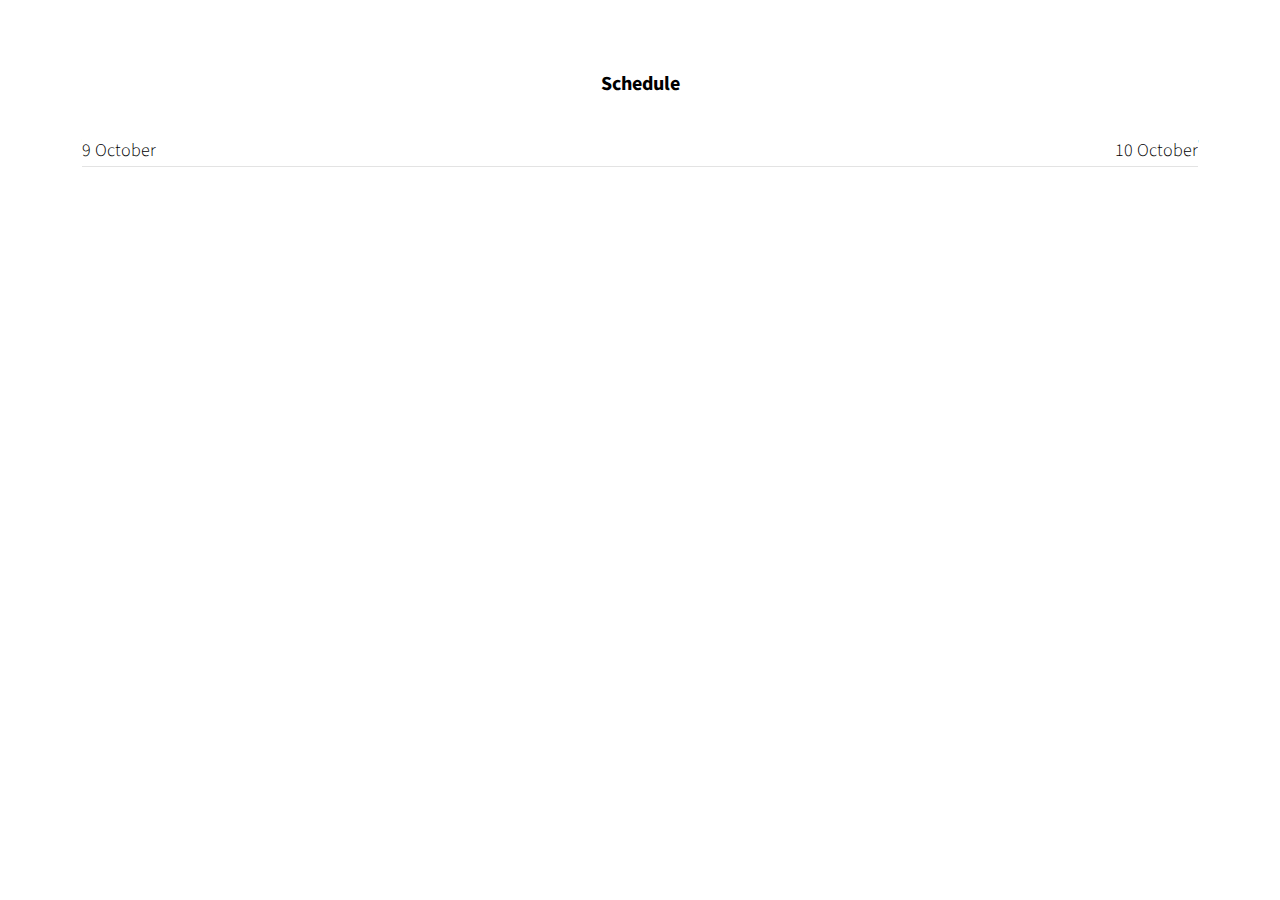
==== commit 79b66bd9: "october" ====
--- a/index.html
+++ b/index.html
@@ -13,8 +13,8 @@
 <body>
 	<h1>Schedule</h1>
 	<div class="days">
-		<h2 id="day1" class="days__day days__day--left">7 September</h2>
-		<h2 id="day2" class="days__day days__day--right">8 September</h2>
+		<h2 id="day1" class="days__day days__day--left">9 October</h2>
+		<h2 id="day2" class="days__day days__day--right">10 October</h2>
 	</div>
 	<div class="event-container">
 	</div>
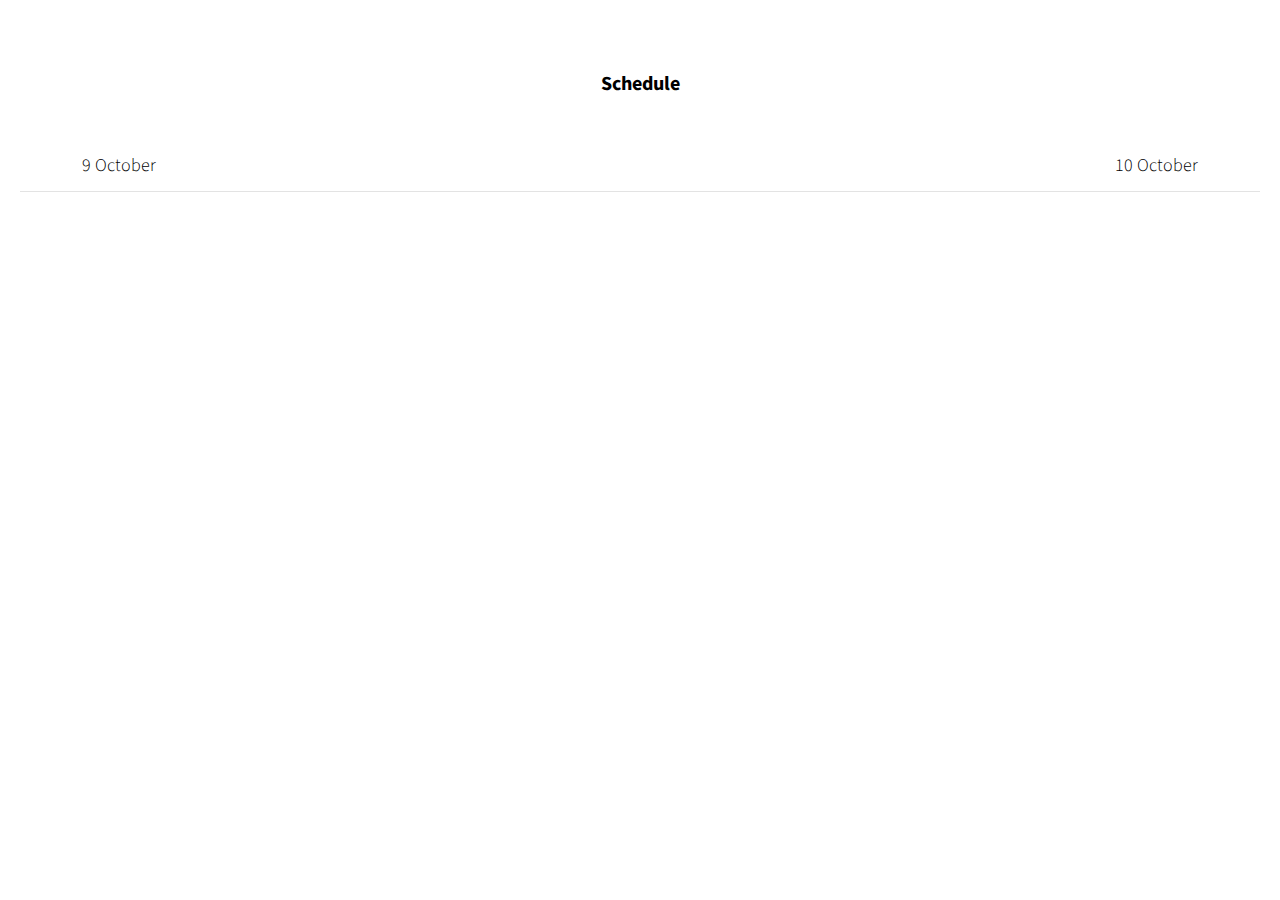
==== commit dee198ad: "CSS fixes" ====
--- a/index.html
+++ b/index.html
@@ -12,9 +12,11 @@
 </head>
 <body>
 	<h1>Schedule</h1>
-	<div class="days">
-		<h2 id="day1" class="days__day days__day--left">9 October</h2>
-		<h2 id="day2" class="days__day days__day--right">10 October</h2>
+	<div class="fixed-header">
+		<div class="days">
+			<h2 id="day1" class="days__day days__day--left">9 October</h2>
+			<h2 id="day2" class="days__day days__day--right">10 October</h2>
+		</div>
 	</div>
 	<div class="event-container">
 	</div>
--- a/style.css
+++ b/style.css
@@ -14,15 +14,33 @@
 	text-align: center;
 }
 
+a:visited {
+	color: #000;
+}
+
 .trigram {
 	float: right;
 	color: #243EFF;
 }
 
 .days {
+	display: flex;
+	justify-content: space-between;
 	height: 28px;
-	margin: 0 5% 10px 5%;
+	padding: 15px 5% 10px 5%;
 	border-bottom: 1px solid #E3E3E3;
+}
+
+.fixed-header.fixed {
+	position: fixed;
+	width: 100%;
+	top: 0;
+	left: 0;
+	padding-left: 20px;
+	padding-right: 20px;
+	box-sizing: border-box;
+	z-index: 9808;
+	background-color: #fff;
 }
 
 .days__day {
@@ -38,15 +56,19 @@
 }
 
 .days__day--left {
-	float: left;
+
 }
 
 .days__day--right {
-	float: right;
+
 }
 
 .days__day--pink {
 	color: #FF2DF1;
+}
+
+.event-container--margin {
+	margin-top: 94px;
 }
 
 .event {
@@ -128,12 +150,11 @@
 }
 
 .event__text--pink {
-	color: #FF2DF1;
 	text-align: center;
 }
 
 .event__link {
-	color: #FF2DF1;
+	color: #000;
 	text-decoration: none;
 }
 
